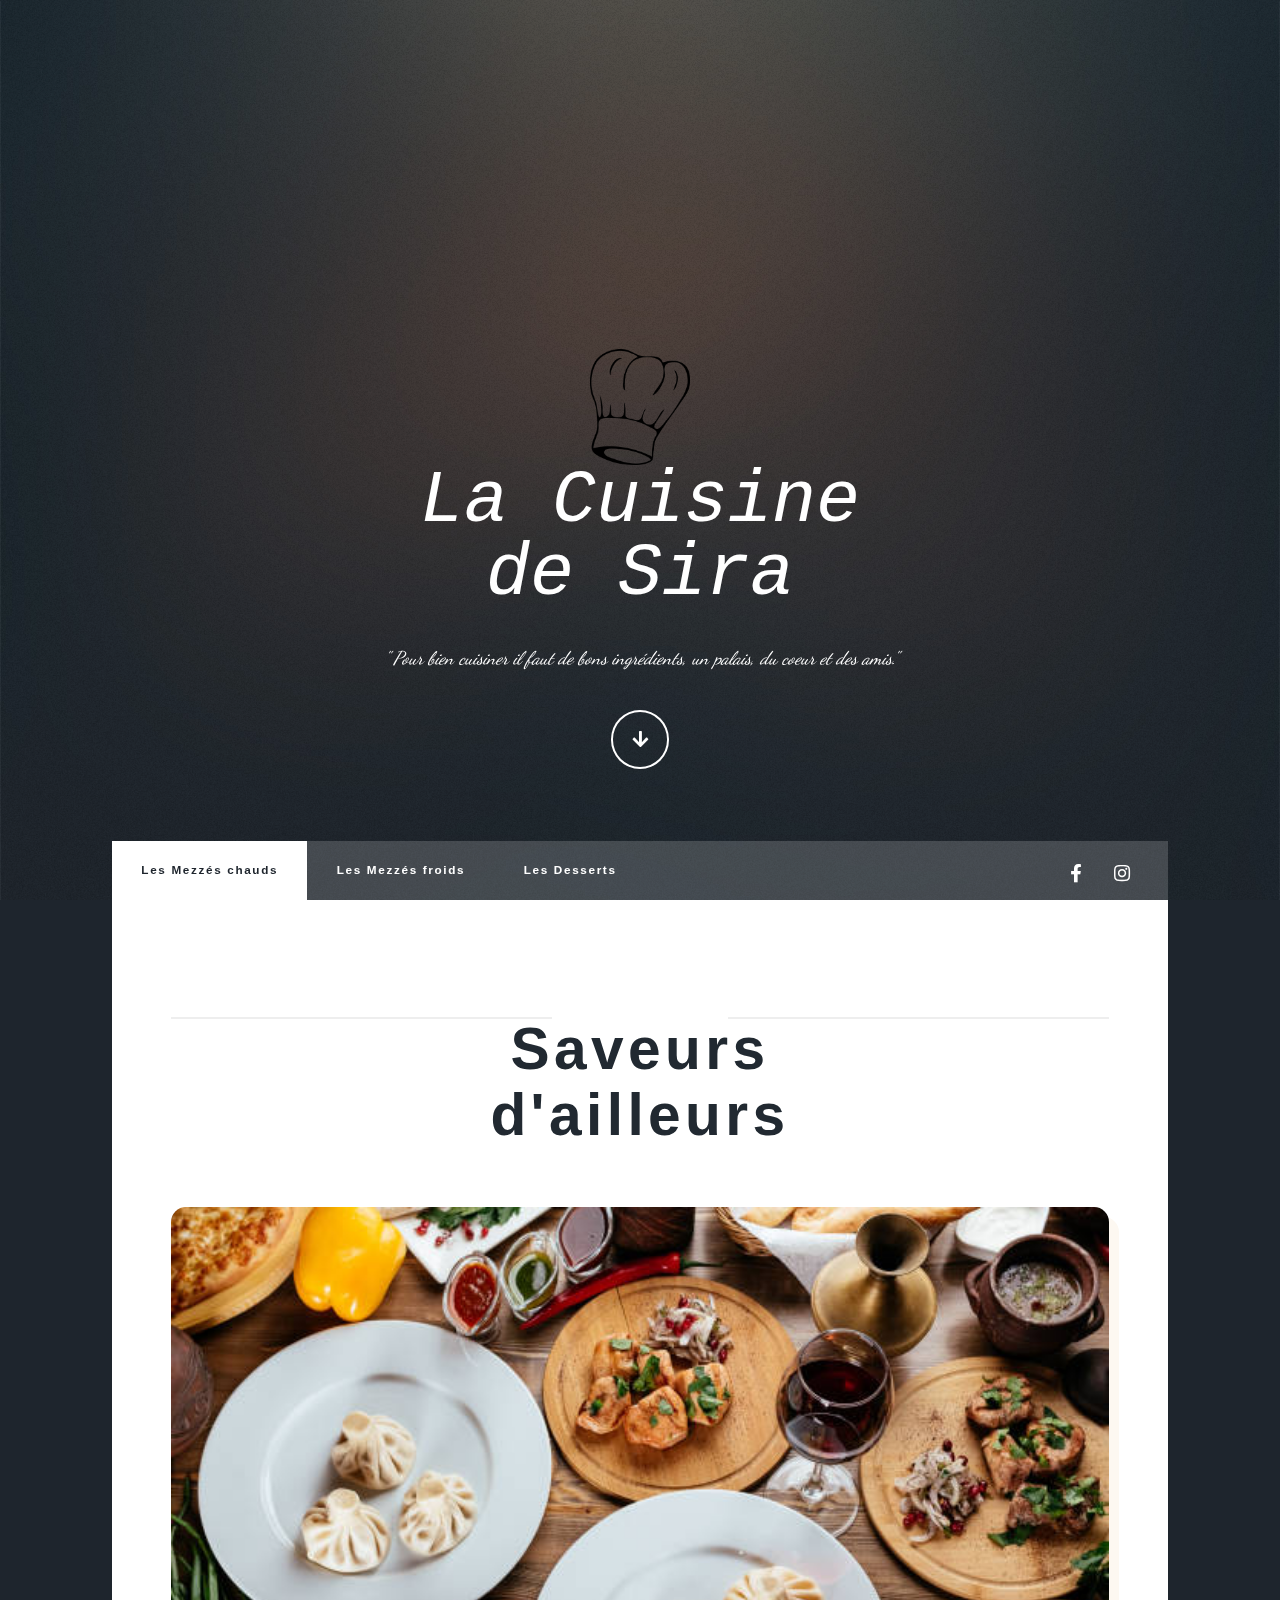
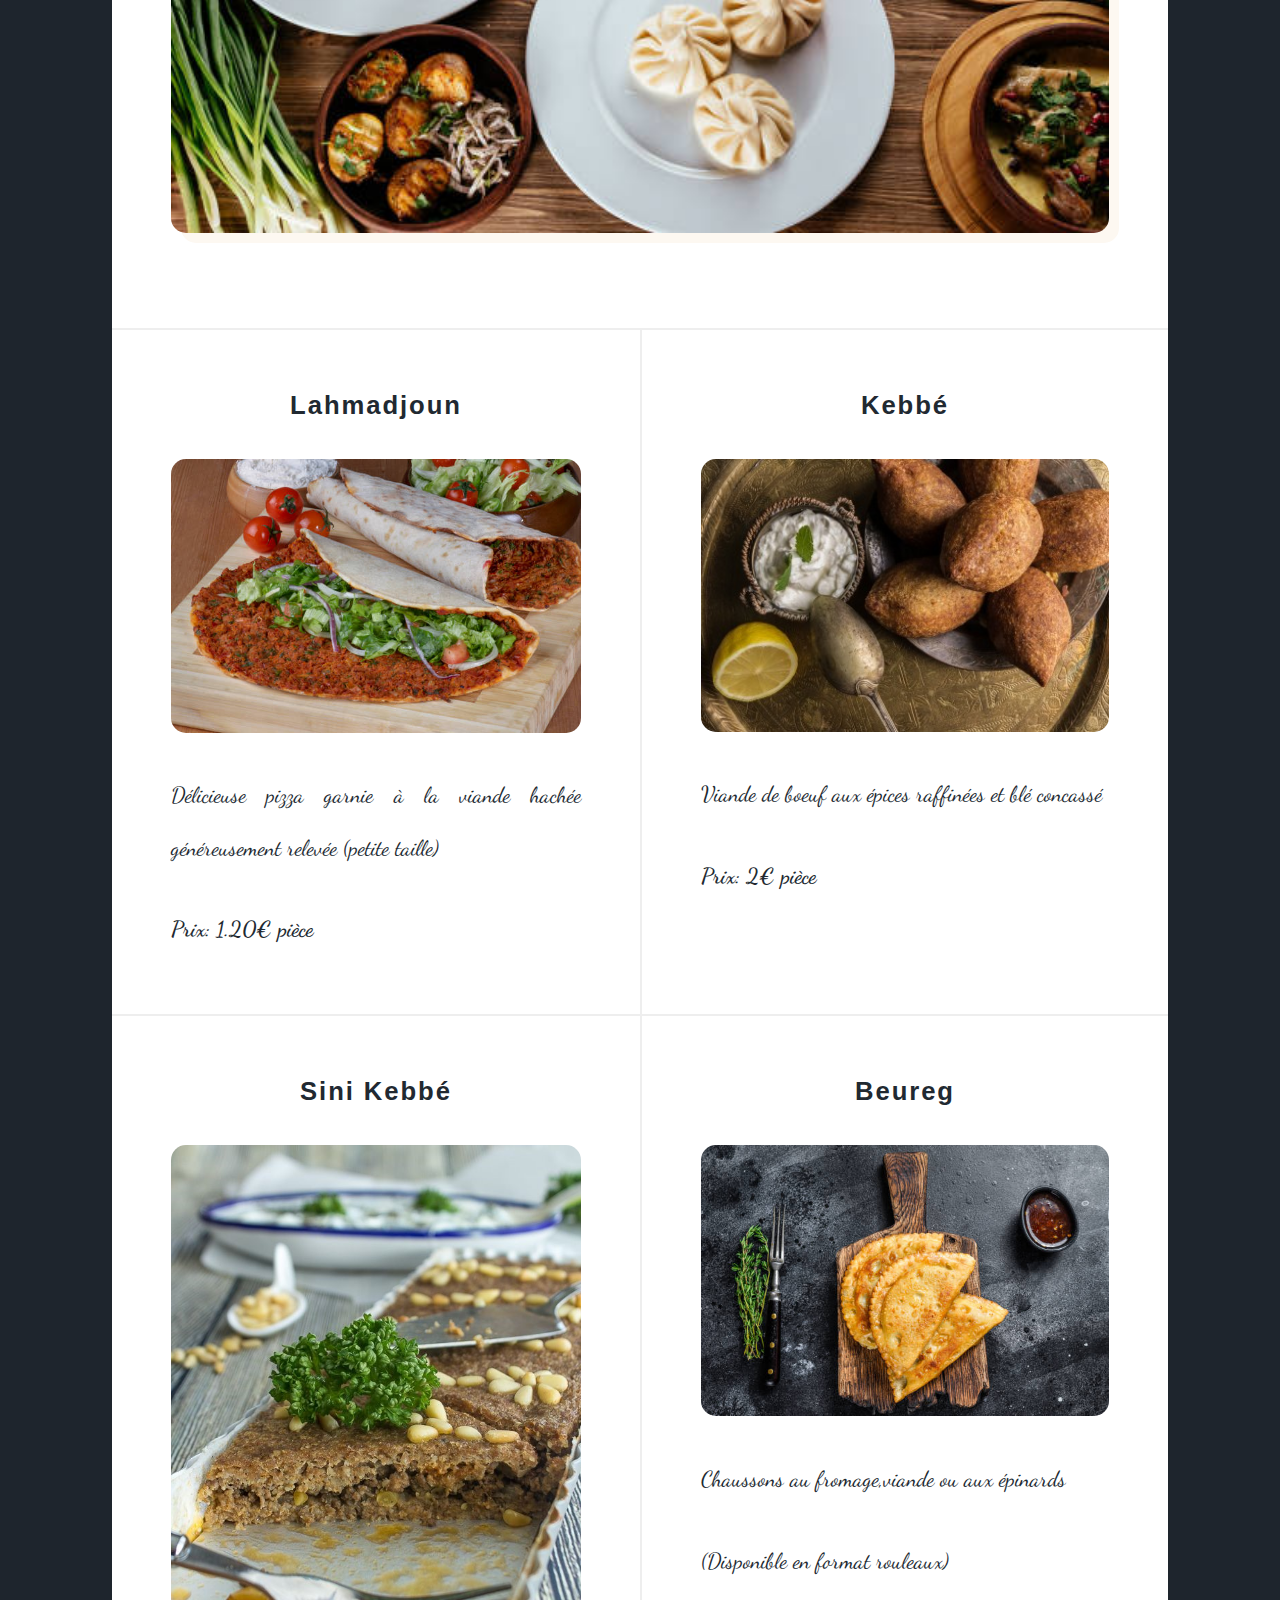
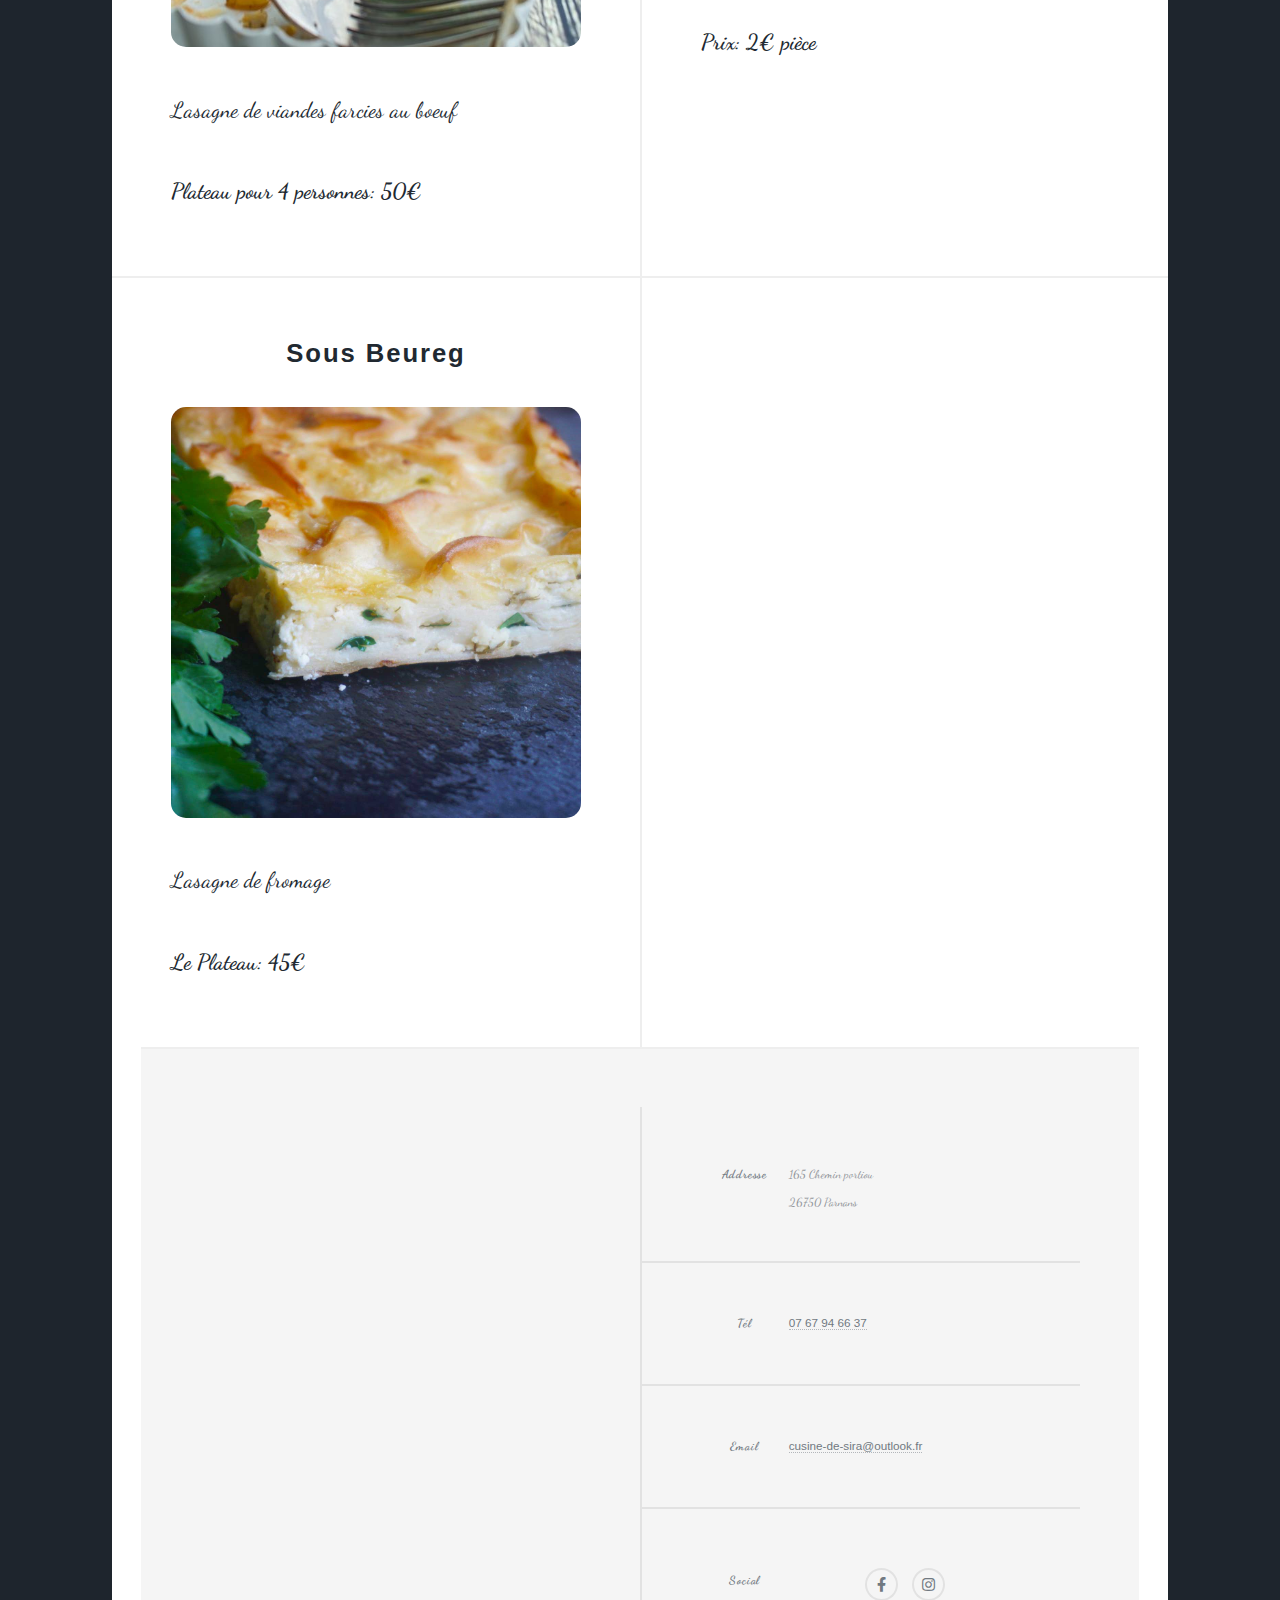
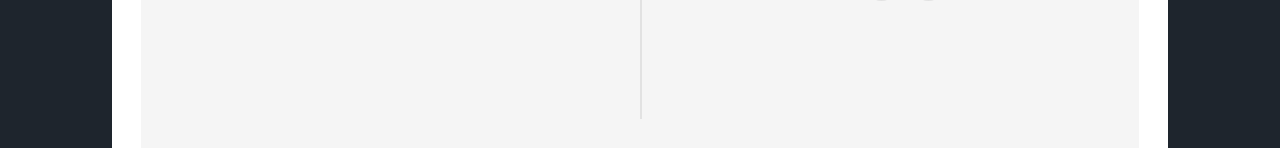
==== index.html @ 6028c8c5 "Update index.html" ====
<!DOCTYPE HTML>
<!--
	Massively by HTML5 UP
	html5up.net | @ajlkn
	Free for personal and commercial use under the CCA 3.0 license (html5up.net/license)
-->
<html>
	<head>
		<title>Massively by HTML5 UP</title>
		<meta charset="utf-8" />
		<meta name="viewport" content="width=device-width, initial-scale=1, user-scalable=no" />
		<link rel="stylesheet" href="assets/css/main.css" />
		<noscript><link rel="stylesheet" href="assets/css/noscript.css" /></noscript>
	</head>
	<body class="is-preload">

		<!-- Wrapper -->
		<div id="wrapper" class="fade-in">
			   
				<div id="intro">
					<img src="images/toc.png" width="100"/>	
					<h1>La Cuisine <br />
						de Sira</h1>
						<p>" Pour bien cuisiner il faut de bons ingrédients, un palais, du coeur et des amis."</p>
						<ul class="actions">
							<li><a href="#header" class="button icon solid solo fa-arrow-down scrolly">Continue</a></li>
						</ul>
					</div>

				<!-- Header -->
					<header id="header">
						<a href="index.html" class="logo">Les Specialitées</a>
					</header>

				<!-- Nav -->
					<nav id="nav">
						<ul class="links">
							<li class="active"><a href="index.html">Les Mezzés chauds</a></li>
							<li><a href="elements.html">Les Mezzés froids</a></li>
							<li><a href="generic.html">Les Desserts</a></li>
						</ul>
						<ul class="icons">
							
							<li><a href="https://m.facebook.com/home.php?ref=wizard&paipv=0&eav=AfawKGTwP_OPrsb-qdEVlXN1gxEiOoFMhi5nOpK7nvEed5jfquAa9p885rsaocw3sXo&_rdr&tbua=1" class="icon brands fa-facebook-f"><span class="label">Facebook</span></a></li>
							<li><a href="https://www.instagram.com/lacuisinedesira/feed/" class="icon brands fa-instagram"><span class="label">Instagram</span></a></li>
							
						</ul>
					</nav>

				<!-- Main -->
					<div id="main">

						<!-- Featured Post -->
							<article class="post featured">
								<header class="major">
									<span class="date"></span>
									<h2><a href="#">Saveurs<br />
									d'ailleurs</a></h2>
									<p></p>
								</header>
								<img src="images/pp.jpg" width="400" id="jo"></img>
								
							</article>

						<!-- Posts -->
							<section class="posts">
								<article>
									<header>
										
										<h2><a href="#">Lahmadjoun<br />
										</a></h2>
									</header>
									<a href="#" class="image fit"><img src="images/lahmadjoun.jpg" alt="" /></a>
									<p>Délicieuse pizza garnie à la viande hachée généreusement relevée (petite taille)</p>
                                     <p><strong> Prix: 1.20€ pièce </strong></p>
									
								</article>
								<article>
									<header>
										
										<h2><a href="#">Kebbé<br />
										</a></h2>
									</header>
									<a href="#" class="image fit"><img src="images/kebbe.jpg" alt="" /></a>
									<p>Viande de boeuf aux épices raffinées et blé concassé</p>
									<p><strong> Prix: 2€ pièce </strong></p>
									
								</article>
								<article>
									<header>
										
										<h2><a href="#">Sini Kebbé<br />
										</a></h2>
									</header>
									<a href="#" class="image fit"><img src="images/sous-beurek.jpg" alt="" /></a>
									<p>Lasagne de viandes farcies au boeuf</p>

										<p><strong> Plateau pour 4 personnes: 50€</strong></p>
									
								</article>
								<article>
									<header>
										<h2><a href="#">Beureg<br />
										</a></h2>
									</header>
									<a href="#" class="image fit"><img src="images/beurek.jpg" alt="" /></a>
									<p>Chaussons au fromage,viande ou aux épinards</p>
									<p>(Disponible en format rouleaux)</p>

										<p><strong> Prix: 2€ pièce</strong></p>
								</article>
								<article>
									<header>
										
										<h2><a href="#">Sous Beureg<br />
										</a></h2>
									</header>
									<a href="#" class="image fit"><img src="images/sous-beurek1.jpg" alt="" /></a>
									<p>Lasagne de fromage</p>
									<p><strong>Le Plateau: 45€</strong></p>
									
								</article>
								<article>
									
									
								</article>
								
							</section>

						<!-- Footer -->
							

				<!-- Footer -->
				<footer id="footer">
					<section>
						<iframe id="bo" src="https://www.google.com/maps/embed?pb=!1m18!1m12!1m3!1d2815.9840584045737!2d5.153215451443854!3d45.106391178995835!2m3!1f0!2f0!3f0!3m2!1i1024!2i768!4f13.1!3m3!1m2!1s0x478ab389987cfa5b%3A0x28e370c40ae226dd!2s165%20Chem.%20Portiou%2C%2026750%20Parnans!5e0!3m2!1sfr!2sfr!4v1664021137053!5m2!1sfr!2sfr" width="600" height="450" style="border:0;" allowfullscreen="" loading="lazy" referrerpolicy="no-referrer-when-downgrade" ></iframe>
					</section>
					<section class="split contact">
						<section class="alt">
							<h3>Addresse</h3>
							<p>165 Chemin portiou<br />
							26750 Parnans</p>
						</section>
						<section>
							<h3>Tél</h3>
							<p><a href="#">07 67 94 66 37</a></p>
						</section>
						<section>
							<h3>Email</h3>
							<p><a href="mailto:cusine-de-sira@outlook.fr">cusine-de-sira@outlook.fr</a></p>
						</section>
						<section>
							<h3>Social</h3>
							<ul class="icons alt">
								
								<li><a href="https://m.facebook.com/home.php?ref=wizard&paipv=0&eav=AfawKGTwP_OPrsb-qdEVlXN1gxEiOoFMhi5nOpK7nvEed5jfquAa9p885rsaocw3sXo&_rdr&tbua=1" class="icon brands alt fa-facebook-f"><span class="label">Facebook</span></a></li>
								<li><a href="https://www.instagram.com/lacuisinedesira/feed/" class="icon brands alt fa-instagram"><span class="label">Instagram</span></a></li>
								
							</ul>
						</section>
					</section>
				</footer>
					
				
			</div>

		<!-- Scripts -->
			<script src="assets/js/jquery.min.js"></script>
			<script src="assets/js/jquery.scrollex.min.js"></script>
			<script src="assets/js/jquery.scrolly.min.js"></script>
			<script src="assets/js/browser.min.js"></script>
			<script src="assets/js/breakpoints.min.js"></script>
			<script src="assets/js/util.js"></script>
			<script src="assets/js/main.js"></script>


			

	</body>
</html>
---- assets/css/main.css ----
@import url(fontawesome-all.min.css);
@import url('https://fonts.googleapis.com/css2?family=Dancing+Script:wght@700&family=Great+Vibes&display=swap');

/*
	Massively by HTML5 UP
	html5up.net | @ajlkn
	Free for personal and commercial use under the CCA 3.0 license (html5up.net/license)
*/




html, body, div, span, applet, object,
iframe, h1, h2, h3, h4, h5, h6, p, blockquote,
pre, a, abbr, acronym, address, big, cite,
code, del, dfn, em, img, ins, kbd, q, s, samp,
small, strike, strong, sub, sup, tt, var, b,
u, i, center, dl, dt, dd, ol, ul, li, fieldset,
form, label, legend, table, caption, tbody,
tfoot, thead, tr, th, td, article, aside,
canvas, details, embed, figure, figcaption,
footer, header, hgroup, menu, nav, output, ruby,
section, summary, time, mark, audio, video {
	margin: 0;
	padding: 0;
	border: 0;
	font-size: 100%;
	font: inherit;
	vertical-align: baseline;
	font-family : 'Dancing Script', cursive ;
	text-transform: none;
	text-transform: none;
}
	
article, aside, details, figcaption, figure,
footer, header, hgroup, menu, nav, section {
	display: block;
font-size: 1.5rem;
}
	

body {
	line-height: 1;
}

ol, ul {
	list-style: none;
}

blockquote, q {
	quotes: none;
}

	blockquote:before, blockquote:after, q:before, q:after {
		content: '';
		content: none;
	}

table {
	border-collapse: collapse;
	border-spacing: 0;
}

body {
	-webkit-text-size-adjust: none;
}

mark {
	background-color: transparent;
	color: inherit;
}

input::-moz-focus-inner {
	border: 0;
	padding: 0;
}

input, select, textarea {
	-moz-appearance: none;
	-webkit-appearance: none;
	-ms-appearance: none;
	appearance: none;
}

/* Basic */

	@-ms-viewport {
		width: device-width;
	}

	body {
		-ms-overflow-style: scrollbar;
	}

	@media screen and (max-width: 480px) {

		html, body {
			min-width: 320px;
		}

	}

	html {
		box-sizing: border-box;
	}

	*, *:before, *:after {
		box-sizing: inherit;
	}

	body {
		background-color: #1e252d;
	}

		body.is-preload *, body.is-preload *:before, body.is-preload *:after {
			-moz-animation: none !important;
			-webkit-animation: none !important;
			-ms-animation: none !important;
			animation: none !important;
			-moz-transition: none !important;
			-webkit-transition: none !important;
			-ms-transition: none !important;
			transition: none !important;
		}

/* Type */

	html {
		font-size: 16pt;
	}

		@media screen and (max-width: 1680px) {

			html {
				font-size: 12pt;
			}

		}

		@media screen and (max-width: 1280px) {

			html {
				font-size: 11pt;
			}

		}

		@media screen and (max-width: 360px) {

			html {
				font-size: 10pt;
			}

		}

	body {
		color: #212931;
	}

	body, input, select, textarea {
		font-family: "Martel",sans-serif;
		font-weight: 300;
		font-size: 1rem;
		line-height: 2.375;
	}

	a {
		-moz-transition: color 0.2s ease-in-out, background-color 0.2s ease-in-out, border-color 0.2s ease-in-out, box-shadow 0.2s ease-in-out;
		-webkit-transition: color 0.2s ease-in-out, background-color 0.2s ease-in-out, border-color 0.2s ease-in-out, box-shadow 0.2s ease-in-out;
		-ms-transition: color 0.2s ease-in-out, background-color 0.2s ease-in-out, border-color 0.2s ease-in-out, box-shadow 0.2s ease-in-out;
		transition: color 0.2s ease-in-out, background-color 0.2s ease-in-out, border-color 0.2s ease-in-out, box-shadow 0.2s ease-in-out;
		border-bottom: dotted 1px;
		text-decoration: none;
	}

		a:hover {
			border-bottom-color: transparent;
		}

	strong, b {
		font-weight: 600;
	}

	em, i {
		font-style: italic;
	}

	p {
		text-align: justify;
		margin: 0 0 2rem 0;
	}

	h2, h3, h4, h5, h6 {
		
		
		font-weight: 900;
		line-height: 1.5;
		letter-spacing: 0.075em;
		text-transform: none;
		margin: 0 0 1rem 0;
	}

		h1 a, h2 a, h3 a, h4 a, h5 a, h6 a {
			border-bottom: 0;
			color: inherit;
			text-decoration: none;
			text-transform: none;
			
			
		}

	h1 {
		font-size: 4rem;
		line-height: 1.1;
		margin: 0 0 2rem 0;
		font-style: italic;
		font-family: 'Courier New', Courier, monospace;
	}

	h2 {
		font-size: 1.75rem;
		line-height: 1.3;
		margin: 0 0 1.5rem 0;
	}

	h3 {
		font-size: 2rem;
		margin: 0 0 1.5rem 0;
	}

	h4 {
		font-size: 1rem;
	}

	h5 {
		font-size: 0.9rem;
	}

	h6 {
		font-size: 0.8rem;
	}

	sub {
		font-size: 0.8rem;
		position: relative;
		top: 0.5rem;
	}

	sup {
		font-size: 0.8rem;
		position: relative;
		top: -0.5rem;
	}

	blockquote {
		border-left: solid 4px;
		font-style: italic;
		margin: 0 0 2rem 0;
		padding: 0.5rem 0 0.5rem 2rem;
	}

	code {
		border: solid 2px;
		font-family: "Courier New", monospace;
		font-size: 0.9rem;
		margin: 0 0.25rem;
		padding: 0.25rem 0.65rem;
	}

	pre {
		-webkit-overflow-scrolling: touch;
		font-family: "Courier New", monospace;
		font-size: 0.9rem;
		margin: 0 0 2rem 0;
	}

		pre code {
			display: block;
			line-height: 1.75;
			padding: 1rem 1.5rem;
			overflow-x: auto;
		}

	hr {
		border: 0;
		border-bottom: solid 2px;
		margin: 3rem 0;
	}

		hr.major {
			margin: 5rem 0;
		}

	.align-left {
		text-align: left;
	}

	.align-center {
		text-align: center;
	}

	.align-right {
		text-align: right;
	}

	input, select, textarea {
		color: #212931;
	}

	a {
		color: #212931;
		border-bottom-color: rgba(33, 41, 49, 0.5);
		font-family:Verdana, Geneva, Tahoma, sans-serif;
	}

		a:hover {
			border-bottom-color: transparent;
			color: #18bfef !important;
		}

	strong, b {
		color: #212931;
	}

	h1, h2, h3, h4, h5, h6 {
		color: #212931;
	}

	blockquote {
		border-left-color: #eeeeee;
	}

	code {
		background: rgba(220, 220, 220, 0.25);
		border-color: #eeeeee;
	}

	hr {
		border-bottom-color: #eeeeee;
	}

/* Row */

	.row {
		display: flex;
		flex-wrap: wrap;
		box-sizing: border-box;
		align-items: stretch;
	}

		.row > * {
			box-sizing: border-box;
		}

		.row.gtr-uniform > * > :last-child {
			margin-bottom: 0;
		}

		.row.aln-left {
			justify-content: flex-start;
		}

		.row.aln-center {
			justify-content: center;
		}

		.row.aln-right {
			justify-content: flex-end;
		}

		.row.aln-top {
			align-items: flex-start;
		}

		.row.aln-middle {
			align-items: center;
		}

		.row.aln-bottom {
			align-items: flex-end;
		}

		.row > .imp {
			order: -1;
		}

		.row > .col-1 {
			width: 8.33333%;
		}

		.row > .off-1 {
			margin-left: 8.33333%;
		}

		.row > .col-2 {
			width: 16.66667%;
		}

		.row > .off-2 {
			margin-left: 16.66667%;
		}

		.row > .col-3 {
			width: 25%;
		}

		.row > .off-3 {
			margin-left: 25%;
		}

		.row > .col-4 {
			width: 33.33333%;
		}

		.row > .off-4 {
			margin-left: 33.33333%;
		}

		.row > .col-5 {
			width: 41.66667%;
		}

		.row > .off-5 {
			margin-left: 41.66667%;
		}

		.row > .col-6 {
			width: 50%;
		}

		.row > .off-6 {
			margin-left: 50%;
		}

		.row > .col-7 {
			width: 58.33333%;
		}

		.row > .off-7 {
			margin-left: 58.33333%;
		}

		.row > .col-8 {
			width: 66.66667%;
		}

		.row > .off-8 {
			margin-left: 66.66667%;
		}

		.row > .col-9 {
			width: 75%;
		}

		.row > .off-9 {
			margin-left: 75%;
		}

		.row > .col-10 {
			width: 83.33333%;
		}

		.row > .off-10 {
			margin-left: 83.33333%;
		}

		.row > .col-11 {
			width: 91.66667%;
		}

		.row > .off-11 {
			margin-left: 91.66667%;
		}

		.row > .col-12 {
			width: 100%;
		}

		.row > .off-12 {
			margin-left: 100%;
		}

		.row.gtr-0 {
			margin-top: 0;
			margin-left: 0rem;
		}

			.row.gtr-0 > * {
				padding: 0 0 0 0rem;
			}

			.row.gtr-0.gtr-uniform {
				margin-top: 0rem;
			}

				.row.gtr-0.gtr-uniform > * {
					padding-top: 0rem;
				}

		.row.gtr-25 {
			margin-top: 0;
			margin-left: -0.375rem;
		}

			.row.gtr-25 > * {
				padding: 0 0 0 0.375rem;
			}

			.row.gtr-25.gtr-uniform {
				margin-top: -0.375rem;
			}

				.row.gtr-25.gtr-uniform > * {
					padding-top: 0.375rem;
				}

		.row.gtr-50 {
			margin-top: 0;
			margin-left: -0.75rem;
		}

			.row.gtr-50 > * {
				padding: 0 0 0 0.75rem;
			}

			.row.gtr-50.gtr-uniform {
				margin-top: -0.75rem;
			}

				.row.gtr-50.gtr-uniform > * {
					padding-top: 0.75rem;
				}

		.row {
			margin-top: 0;
			margin-left: -1.5rem;
		}

			.row > * {
				padding: 0 0 0 1.5rem;
			}

			.row.gtr-uniform {
				margin-top: -1.5rem;
			}

				.row.gtr-uniform > * {
					padding-top: 1.5rem;
				}

		.row.gtr-150 {
			margin-top: 0;
			margin-left: -2.25rem;
		}

			.row.gtr-150 > * {
				padding: 0 0 0 2.25rem;
			}

			.row.gtr-150.gtr-uniform {
				margin-top: -2.25rem;
			}

				.row.gtr-150.gtr-uniform > * {
					padding-top: 2.25rem;
				}

		.row.gtr-200 {
			margin-top: 0;
			margin-left: -3rem;
		}

			.row.gtr-200 > * {
				padding: 0 0 0 3rem;
			}

			.row.gtr-200.gtr-uniform {
				margin-top: -3rem;
			}

				.row.gtr-200.gtr-uniform > * {
					padding-top: 3rem;
				}

		@media screen and (max-width: 1680px) {

			.row {
				display: flex;
				flex-wrap: wrap;
				box-sizing: border-box;
				align-items: stretch;
			}

				.row > * {
					box-sizing: border-box;
				}

				.row.gtr-uniform > * > :last-child {
					margin-bottom: 0;
				}

				.row.aln-left {
					justify-content: flex-start;
				}

				.row.aln-center {
					justify-content: center;
				}

				.row.aln-right {
					justify-content: flex-end;
				}

				.row.aln-top {
					align-items: flex-start;
				}

				.row.aln-middle {
					align-items: center;
				}

				.row.aln-bottom {
					align-items: flex-end;
				}

				.row > .imp-xlarge {
					order: -1;
				}

				.row > .col-1-xlarge {
					width: 8.33333%;
				}

				.row > .off-1-xlarge {
					margin-left: 8.33333%;
				}

				.row > .col-2-xlarge {
					width: 16.66667%;
				}

				.row > .off-2-xlarge {
					margin-left: 16.66667%;
				}

				.row > .col-3-xlarge {
					width: 25%;
				}

				.row > .off-3-xlarge {
					margin-left: 25%;
				}

				.row > .col-4-xlarge {
					width: 33.33333%;
				}

				.row > .off-4-xlarge {
					margin-left: 33.33333%;
				}

				.row > .col-5-xlarge {
					width: 41.66667%;
				}

				.row > .off-5-xlarge {
					margin-left: 41.66667%;
				}

				.row > .col-6-xlarge {
					width: 50%;
				}

				.row > .off-6-xlarge {
					margin-left: 50%;
				}

				.row > .col-7-xlarge {
					width: 58.33333%;
				}

				.row > .off-7-xlarge {
					margin-left: 58.33333%;
				}

				.row > .col-8-xlarge {
					width: 66.66667%;
				}

				.row > .off-8-xlarge {
					margin-left: 66.66667%;
				}

				.row > .col-9-xlarge {
					width: 75%;
				}

				.row > .off-9-xlarge {
					margin-left: 75%;
				}

				.row > .col-10-xlarge {
					width: 83.33333%;
				}

				.row > .off-10-xlarge {
					margin-left: 83.33333%;
				}

				.row > .col-11-xlarge {
					width: 91.66667%;
				}

				.row > .off-11-xlarge {
					margin-left: 91.66667%;
				}

				.row > .col-12-xlarge {
					width: 100%;
				}

				.row > .off-12-xlarge {
					margin-left: 100%;
				}

				.row.gtr-0 {
					margin-top: 0;
					margin-left: 0rem;
				}

					.row.gtr-0 > * {
						padding: 0 0 0 0rem;
					}

					.row.gtr-0.gtr-uniform {
						margin-top: 0rem;
					}

						.row.gtr-0.gtr-uniform > * {
							padding-top: 0rem;
						}

				.row.gtr-25 {
					margin-top: 0;
					margin-left: -0.375rem;
				}

					.row.gtr-25 > * {
						padding: 0 0 0 0.375rem;
					}

					.row.gtr-25.gtr-uniform {
						margin-top: -0.375rem;
					}

						.row.gtr-25.gtr-uniform > * {
							padding-top: 0.375rem;
						}

				.row.gtr-50 {
					margin-top: 0;
					margin-left: -0.75rem;
				}

					.row.gtr-50 > * {
						padding: 0 0 0 0.75rem;
					}

					.row.gtr-50.gtr-uniform {
						margin-top: -0.75rem;
					}

						.row.gtr-50.gtr-uniform > * {
							padding-top: 0.75rem;
						}

				.row {
					margin-top: 0;
					margin-left: -1.5rem;
				}

					.row > * {
						padding: 0 0 0 1.5rem;
					}

					.row.gtr-uniform {
						margin-top: -1.5rem;
					}

						.row.gtr-uniform > * {
							padding-top: 1.5rem;
						}

				.row.gtr-150 {
					margin-top: 0;
					margin-left: -2.25rem;
				}

					.row.gtr-150 > * {
						padding: 0 0 0 2.25rem;
					}

					.row.gtr-150.gtr-uniform {
						margin-top: -2.25rem;
					}

						.row.gtr-150.gtr-uniform > * {
							padding-top: 2.25rem;
						}

				.row.gtr-200 {
					margin-top: 0;
					margin-left: -3rem;
				}

					.row.gtr-200 > * {
						padding: 0 0 0 3rem;
					}

					.row.gtr-200.gtr-uniform {
						margin-top: -3rem;
					}

						.row.gtr-200.gtr-uniform > * {
							padding-top: 3rem;
						}

		}

		@media screen and (max-width: 1280px) {

			.row {
				display: flex;
				flex-wrap: wrap;
				box-sizing: border-box;
				align-items: stretch;
			}

				.row > * {
					box-sizing: border-box;
				}

				.row.gtr-uniform > * > :last-child {
					margin-bottom: 0;
				}

				.row.aln-left {
					justify-content: flex-start;
				}

				.row.aln-center {
					justify-content: center;
				}

				.row.aln-right {
					justify-content: flex-end;
				}

				.row.aln-top {
					align-items: flex-start;
				}

				.row.aln-middle {
					align-items: center;
				}

				.row.aln-bottom {
					align-items: flex-end;
				}

				.row > .imp-large {
					order: -1;
				}

				.row > .col-1-large {
					width: 8.33333%;
				}

				.row > .off-1-large {
					margin-left: 8.33333%;
				}

				.row > .col-2-large {
					width: 16.66667%;
				}

				.row > .off-2-large {
					margin-left: 16.66667%;
				}

				.row > .col-3-large {
					width: 25%;
				}

				.row > .off-3-large {
					margin-left: 25%;
				}

				.row > .col-4-large {
					width: 33.33333%;
				}

				.row > .off-4-large {
					margin-left: 33.33333%;
				}

				.row > .col-5-large {
					width: 41.66667%;
				}

				.row > .off-5-large {
					margin-left: 41.66667%;
				}

				.row > .col-6-large {
					width: 50%;
				}

				.row > .off-6-large {
					margin-left: 50%;
				}

				.row > .col-7-large {
					width: 58.33333%;
				}

				.row > .off-7-large {
					margin-left: 58.33333%;
				}

				.row > .col-8-large {
					width: 66.66667%;
				}

				.row > .off-8-large {
					margin-left: 66.66667%;
				}

				.row > .col-9-large {
					width: 75%;
				}

				.row > .off-9-large {
					margin-left: 75%;
				}

				.row > .col-10-large {
					width: 83.33333%;
				}

				.row > .off-10-large {
					margin-left: 83.33333%;
				}

				.row > .col-11-large {
					width: 91.66667%;
				}

				.row > .off-11-large {
					margin-left: 91.66667%;
				}

				.row > .col-12-large {
					width: 100%;
				}

				.row > .off-12-large {
					margin-left: 100%;
				}

				.row.gtr-0 {
					margin-top: 0;
					margin-left: 0rem;
				}

					.row.gtr-0 > * {
						padding: 0 0 0 0rem;
					}

					.row.gtr-0.gtr-uniform {
						margin-top: 0rem;
					}

						.row.gtr-0.gtr-uniform > * {
							padding-top: 0rem;
						}

				.row.gtr-25 {
					margin-top: 0;
					margin-left: -0.375rem;
				}

					.row.gtr-25 > * {
						padding: 0 0 0 0.375rem;
					}

					.row.gtr-25.gtr-uniform {
						margin-top: -0.375rem;
					}

						.row.gtr-25.gtr-uniform > * {
							padding-top: 0.375rem;
						}

				.row.gtr-50 {
					margin-top: 0;
					margin-left: -0.75rem;
				}

					.row.gtr-50 > * {
						padding: 0 0 0 0.75rem;
					}

					.row.gtr-50.gtr-uniform {
						margin-top: -0.75rem;
					}

						.row.gtr-50.gtr-uniform > * {
							padding-top: 0.75rem;
						}

				.row {
					margin-top: 0;
					margin-left: -1.5rem;
				}

					.row > * {
						padding: 0 0 0 1.5rem;
					}

					.row.gtr-uniform {
						margin-top: -1.5rem;
					}

						.row.gtr-uniform > * {
							padding-top: 1.5rem;
						}

				.row.gtr-150 {
					margin-top: 0;
					margin-left: -2.25rem;
				}

					.row.gtr-150 > * {
						padding: 0 0 0 2.25rem;
					}

					.row.gtr-150.gtr-uniform {
						margin-top: -2.25rem;
					}

						.row.gtr-150.gtr-uniform > * {
							padding-top: 2.25rem;
						}

				.row.gtr-200 {
					margin-top: 0;
					margin-left: -3rem;
				}

					.row.gtr-200 > * {
						padding: 0 0 0 3rem;
					}

					.row.gtr-200.gtr-uniform {
						margin-top: -3rem;
					}

						.row.gtr-200.gtr-uniform > * {
							padding-top: 3rem;
						}

		}

		@media screen and (max-width: 980px) {

			.row {
				display: flex;
				flex-wrap: wrap;
				box-sizing: border-box;
				align-items: stretch;
			}

				.row > * {
					box-sizing: border-box;
				}

				.row.gtr-uniform > * > :last-child {
					margin-bottom: 0;
				}

				.row.aln-left {
					justify-content: flex-start;
				}

				.row.aln-center {
					justify-content: center;
				}

				.row.aln-right {
					justify-content: flex-end;
				}

				.row.aln-top {
					align-items: flex-start;
				}

				.row.aln-middle {
					align-items: center;
				}

				.row.aln-bottom {
					align-items: flex-end;
				}

				.row > .imp-medium {
					order: -1;
				}

				.row > .col-1-medium {
					width: 8.33333%;
				}

				.row > .off-1-medium {
					margin-left: 8.33333%;
				}

				.row > .col-2-medium {
					width: 16.66667%;
				}

				.row > .off-2-medium {
					margin-left: 16.66667%;
				}

				.row > .col-3-medium {
					width: 25%;
				}

				.row > .off-3-medium {
					margin-left: 25%;
				}

				.row > .col-4-medium {
					width: 33.33333%;
				}

				.row > .off-4-medium {
					margin-left: 33.33333%;
				}

				.row > .col-5-medium {
					width: 41.66667%;
				}

				.row > .off-5-medium {
					margin-left: 41.66667%;
				}

				.row > .col-6-medium {
					width: 50%;
				}

				.row > .off-6-medium {
					margin-left: 50%;
				}

				.row > .col-7-medium {
					width: 58.33333%;
				}

				.row > .off-7-medium {
					margin-left: 58.33333%;
				}

				.row > .col-8-medium {
					width: 66.66667%;
				}

				.row > .off-8-medium {
					margin-left: 66.66667%;
				}

				.row > .col-9-medium {
					width: 75%;
				}

				.row > .off-9-medium {
					margin-left: 75%;
				}

				.row > .col-10-medium {
					width: 83.33333%;
				}

				.row > .off-10-medium {
					margin-left: 83.33333%;
				}

				.row > .col-11-medium {
					width: 91.66667%;
				}

				.row > .off-11-medium {
					margin-left: 91.66667%;
				}

				.row > .col-12-medium {
					width: 100%;
				}

				.row > .off-12-medium {
					margin-left: 100%;
				}

				.row.gtr-0 {
					margin-top: 0;
					margin-left: 0rem;
				}

					.row.gtr-0 > * {
						padding: 0 0 0 0rem;
					}

					.row.gtr-0.gtr-uniform {
						margin-top: 0rem;
					}

						.row.gtr-0.gtr-uniform > * {
							padding-top: 0rem;
						}

				.row.gtr-25 {
					margin-top: 0;
					margin-left: -0.375rem;
				}

					.row.gtr-25 > * {
						padding: 0 0 0 0.375rem;
					}

					.row.gtr-25.gtr-uniform {
						margin-top: -0.375rem;
					}

						.row.gtr-25.gtr-uniform > * {
							padding-top: 0.375rem;
						}

				.row.gtr-50 {
					margin-top: 0;
					margin-left: -0.75rem;
				}

					.row.gtr-50 > * {
						padding: 0 0 0 0.75rem;
					}

					.row.gtr-50.gtr-uniform {
						margin-top: -0.75rem;
					}

						.row.gtr-50.gtr-uniform > * {
							padding-top: 0.75rem;
						}

				.row {
					margin-top: 0;
					margin-left: -1.5rem;
				}

					.row > * {
						padding: 0 0 0 1.5rem;
					}

					.row.gtr-uniform {
						margin-top: -1.5rem;
					}

						.row.gtr-uniform > * {
							padding-top: 1.5rem;
						}

				.row.gtr-150 {
					margin-top: 0;
					margin-left: -2.25rem;
				}

					.row.gtr-150 > * {
						padding: 0 0 0 2.25rem;
					}

					.row.gtr-150.gtr-uniform {
						margin-top: -2.25rem;
					}

						.row.gtr-150.gtr-uniform > * {
							padding-top: 2.25rem;
						}

				.row.gtr-200 {
					margin-top: 0;
					margin-left: -3rem;
				}

					.row.gtr-200 > * {
						padding: 0 0 0 3rem;
					}

					.row.gtr-200.gtr-uniform {
						margin-top: -3rem;
					}

						.row.gtr-200.gtr-uniform > * {
							padding-top: 3rem;
						}

		}

		@media screen and (max-width: 736px) {

			.row {
				display: flex;
				flex-wrap: wrap;
				box-sizing: border-box;
				align-items: stretch;
			}

				.row > * {
					box-sizing: border-box;
				}

				.row.gtr-uniform > * > :last-child {
					margin-bottom: 0;
				}

				.row.aln-left {
					justify-content: flex-start;
				}

				.row.aln-center {
					justify-content: center;
				}

				.row.aln-right {
					justify-content: flex-end;
				}

				.row.aln-top {
					align-items: flex-start;
				}

				.row.aln-middle {
					align-items: center;
				}

				.row.aln-bottom {
					align-items: flex-end;
				}

				.row > .imp-small {
					order: -1;
				}

				.row > .col-1-small {
					width: 8.33333%;
				}

				.row > .off-1-small {
					margin-left: 8.33333%;
				}

				.row > .col-2-small {
					width: 16.66667%;
				}

				.row > .off-2-small {
					margin-left: 16.66667%;
				}

				.row > .col-3-small {
					width: 25%;
				}

				.row > .off-3-small {
					margin-left: 25%;
				}

				.row > .col-4-small {
					width: 33.33333%;
				}

				.row > .off-4-small {
					margin-left: 33.33333%;
				}

				.row > .col-5-small {
					width: 41.66667%;
				}

				.row > .off-5-small {
					margin-left: 41.66667%;
				}

				.row > .col-6-small {
					width: 50%;
				}

				.row > .off-6-small {
					margin-left: 50%;
				}

				.row > .col-7-small {
					width: 58.33333%;
				}

				.row > .off-7-small {
					margin-left: 58.33333%;
				}

				.row > .col-8-small {
					width: 66.66667%;
				}

				.row > .off-8-small {
					margin-left: 66.66667%;
				}

				.row > .col-9-small {
					width: 75%;
				}

				.row > .off-9-small {
					margin-left: 75%;
				}

				.row > .col-10-small {
					width: 83.33333%;
				}

				.row > .off-10-small {
					margin-left: 83.33333%;
				}

				.row > .col-11-small {
					width: 91.66667%;
				}

				.row > .off-11-small {
					margin-left: 91.66667%;
				}

				.row > .col-12-small {
					width: 100%;
				}

				.row > .off-12-small {
					margin-left: 100%;
				}

				.row.gtr-0 {
					margin-top: 0;
					margin-left: 0rem;
				}

					.row.gtr-0 > * {
						padding: 0 0 0 0rem;
					}

					.row.gtr-0.gtr-uniform {
						margin-top: 0rem;
					}

						.row.gtr-0.gtr-uniform > * {
							padding-top: 0rem;
						}

				.row.gtr-25 {
					margin-top: 0;
					margin-left: -0.375rem;
				}

					.row.gtr-25 > * {
						padding: 0 0 0 0.375rem;
					}

					.row.gtr-25.gtr-uniform {
						margin-top: -0.375rem;
					}

						.row.gtr-25.gtr-uniform > * {
							padding-top: 0.375rem;
						}

				.row.gtr-50 {
					margin-top: 0;
					margin-left: -0.75rem;
				}

					.row.gtr-50 > * {
						padding: 0 0 0 0.75rem;
					}

					.row.gtr-50.gtr-uniform {
						margin-top: -0.75rem;
					}

						.row.gtr-50.gtr-uniform > * {
							padding-top: 0.75rem;
						}

				.row {
					margin-top: 0;
					margin-left: -1.5rem;
				}

					.row > * {
						padding: 0 0 0 1.5rem;
					}

					.row.gtr-uniform {
						margin-top: -1.5rem;
					}

						.row.gtr-uniform > * {
							padding-top: 1.5rem;
						}

				.row.gtr-150 {
					margin-top: 0;
					margin-left: -2.25rem;
				}

					.row.gtr-150 > * {
						padding: 0 0 0 2.25rem;
					}

					.row.gtr-150.gtr-uniform {
						margin-top: -2.25rem;
					}

						.row.gtr-150.gtr-uniform > * {
							padding-top: 2.25rem;
						}

				.row.gtr-200 {
					margin-top: 0;
					margin-left: -3rem;
				}

					.row.gtr-200 > * {
						padding: 0 0 0 3rem;
					}

					.row.gtr-200.gtr-uniform {
						margin-top: -3rem;
					}

						.row.gtr-200.gtr-uniform > * {
							padding-top: 3rem;
						}

		}

		@media screen and (max-width: 480px) {

			.row {
				display: flex;
				flex-wrap: wrap;
				box-sizing: border-box;
				align-items: stretch;
			}

				.row > * {
					box-sizing: border-box;
				}

				.row.gtr-uniform > * > :last-child {
					margin-bottom: 0;
				}

				.row.aln-left {
					justify-content: flex-start;
				}

				.row.aln-center {
					justify-content: center;
				}

				.row.aln-right {
					justify-content: flex-end;
				}

				.row.aln-top {
					align-items: flex-start;
				}

				.row.aln-middle {
					align-items: center;
				}

				.row.aln-bottom {
					align-items: flex-end;
				}

				.row > .imp-xsmall {
					order: -1;
				}

				.row > .col-1-xsmall {
					width: 8.33333%;
				}

				.row > .off-1-xsmall {
					margin-left: 8.33333%;
				}

				.row > .col-2-xsmall {
					width: 16.66667%;
				}

				.row > .off-2-xsmall {
					margin-left: 16.66667%;
				}

				.row > .col-3-xsmall {
					width: 25%;
				}

				.row > .off-3-xsmall {
					margin-left: 25%;
				}

				.row > .col-4-xsmall {
					width: 33.33333%;
				}

				.row > .off-4-xsmall {
					margin-left: 33.33333%;
				}

				.row > .col-5-xsmall {
					width: 41.66667%;
				}

				.row > .off-5-xsmall {
					margin-left: 41.66667%;
				}

				.row > .col-6-xsmall {
					width: 50%;
				}

				.row > .off-6-xsmall {
					margin-left: 50%;
				}

				.row > .col-7-xsmall {
					width: 58.33333%;
				}

				.row > .off-7-xsmall {
					margin-left: 58.33333%;
				}

				.row > .col-8-xsmall {
					width: 66.66667%;
				}

				.row > .off-8-xsmall {
					margin-left: 66.66667%;
				}

				.row > .col-9-xsmall {
					width: 75%;
				}

				.row > .off-9-xsmall {
					margin-left: 75%;
				}

				.row > .col-10-xsmall {
					width: 83.33333%;
				}

				.row > .off-10-xsmall {
					margin-left: 83.33333%;
				}

				.row > .col-11-xsmall {
					width: 91.66667%;
				}

				.row > .off-11-xsmall {
					margin-left: 91.66667%;
				}

				.row > .col-12-xsmall {
					width: 100%;
				}

				.row > .off-12-xsmall {
					margin-left: 100%;
				}

				.row.gtr-0 {
					margin-top: 0;
					margin-left: 0rem;
				}

					.row.gtr-0 > * {
						padding: 0 0 0 0rem;
					}

					.row.gtr-0.gtr-uniform {
						margin-top: 0rem;
					}

						.row.gtr-0.gtr-uniform > * {
							padding-top: 0rem;
						}

				.row.gtr-25 {
					margin-top: 0;
					margin-left: -0.375rem;
				}

					.row.gtr-25 > * {
						padding: 0 0 0 0.375rem;
					}

					.row.gtr-25.gtr-uniform {
						margin-top: -0.375rem;
					}

						.row.gtr-25.gtr-uniform > * {
							padding-top: 0.375rem;
						}

				.row.gtr-50 {
					margin-top: 0;
					margin-left: -0.75rem;
				}

					.row.gtr-50 > * {
						padding: 0 0 0 0.75rem;
					}

					.row.gtr-50.gtr-uniform {
						margin-top: -0.75rem;
					}

						.row.gtr-50.gtr-uniform > * {
							padding-top: 0.75rem;
						}

				.row {
					margin-top: 0;
					margin-left: -1.5rem;
				}

					.row > * {
						padding: 0 0 0 1.5rem;
					}

					.row.gtr-uniform {
						margin-top: -1.5rem;
					}

						.row.gtr-uniform > * {
							padding-top: 1.5rem;
						}

				.row.gtr-150 {
					margin-top: 0;
					margin-left: -2.25rem;
				}

					.row.gtr-150 > * {
						padding: 0 0 0 2.25rem;
					}

					.row.gtr-150.gtr-uniform {
						margin-top: -2.25rem;
					}

						.row.gtr-150.gtr-uniform > * {
							padding-top: 2.25rem;
						}

				.row.gtr-200 {
					margin-top: 0;
					margin-left: -3rem;
				}

					.row.gtr-200 > * {
						padding: 0 0 0 3rem;
					}

					.row.gtr-200.gtr-uniform {
						margin-top: -3rem;
					}

						.row.gtr-200.gtr-uniform > * {
							padding-top: 3rem;
						}

		}

		@media screen and (max-width: 360px) {

			.row {
				display: flex;
				flex-wrap: wrap;
				box-sizing: border-box;
				align-items: stretch;
			}

				.row > * {
					box-sizing: border-box;
				}

				.row.gtr-uniform > * > :last-child {
					margin-bottom: 0;
				}

				.row.aln-left {
					justify-content: flex-start;
				}

				.row.aln-center {
					justify-content: center;
				}

				.row.aln-right {
					justify-content: flex-end;
				}

				.row.aln-top {
					align-items: flex-start;
				}

				.row.aln-middle {
					align-items: center;
				}

				.row.aln-bottom {
					align-items: flex-end;
				}

				.row > .imp-xxsmall {
					order: -1;
				}

				.row > .col-1-xxsmall {
					width: 8.33333%;
				}

				.row > .off-1-xxsmall {
					margin-left: 8.33333%;
				}

				.row > .col-2-xxsmall {
					width: 16.66667%;
				}

				.row > .off-2-xxsmall {
					margin-left: 16.66667%;
				}

				.row > .col-3-xxsmall {
					width: 25%;
				}

				.row > .off-3-xxsmall {
					margin-left: 25%;
				}

				.row > .col-4-xxsmall {
					width: 33.33333%;
				}

				.row > .off-4-xxsmall {
					margin-left: 33.33333%;
				}

				.row > .col-5-xxsmall {
					width: 41.66667%;
				}

				.row > .off-5-xxsmall {
					margin-left: 41.66667%;
				}

				.row > .col-6-xxsmall {
					width: 50%;
				}

				.row > .off-6-xxsmall {
					margin-left: 50%;
				}

				.row > .col-7-xxsmall {
					width: 58.33333%;
				}

				.row > .off-7-xxsmall {
					margin-left: 58.33333%;
				}

				.row > .col-8-xxsmall {
					width: 66.66667%;
				}

				.row > .off-8-xxsmall {
					margin-left: 66.66667%;
				}

				.row > .col-9-xxsmall {
					width: 75%;
				}

				.row > .off-9-xxsmall {
					margin-left: 75%;
				}

				.row > .col-10-xxsmall {
					width: 83.33333%;
				}

				.row > .off-10-xxsmall {
					margin-left: 83.33333%;
				}

				.row > .col-11-xxsmall {
					width: 91.66667%;
				}

				.row > .off-11-xxsmall {
					margin-left: 91.66667%;
				}

				.row > .col-12-xxsmall {
					width: 100%;
				}

				.row > .off-12-xxsmall {
					margin-left: 100%;
				}

				.row.gtr-0 {
					margin-top: 0;
					margin-left: 0rem;
				}

					.row.gtr-0 > * {
						padding: 0 0 0 0rem;
					}

					.row.gtr-0.gtr-uniform {
						margin-top: 0rem;
					}

						.row.gtr-0.gtr-uniform > * {
							padding-top: 0rem;
						}

				.row.gtr-25 {
					margin-top: 0;
					margin-left: -0.375rem;
				}

					.row.gtr-25 > * {
						padding: 0 0 0 0.375rem;
					}

					.row.gtr-25.gtr-uniform {
						margin-top: -0.375rem;
					}

						.row.gtr-25.gtr-uniform > * {
							padding-top: 0.375rem;
						}

				.row.gtr-50 {
					margin-top: 0;
					margin-left: -0.75rem;
				}

					.row.gtr-50 > * {
						padding: 0 0 0 0.75rem;
					}

					.row.gtr-50.gtr-uniform {
						margin-top: -0.75rem;
					}

						.row.gtr-50.gtr-uniform > * {
							padding-top: 0.75rem;
						}

				.row {
					margin-top: 0;
					margin-left: -1.5rem;
				}

					.row > * {
						padding: 0 0 0 1.5rem;
					}

					.row.gtr-uniform {
						margin-top: -1.5rem;
					}

						.row.gtr-uniform > * {
							padding-top: 1.5rem;
						}

				.row.gtr-150 {
					margin-top: 0;
					margin-left: -2.25rem;
				}

					.row.gtr-150 > * {
						padding: 0 0 0 2.25rem;
					}

					.row.gtr-150.gtr-uniform {
						margin-top: -2.25rem;
					}

						.row.gtr-150.gtr-uniform > * {
							padding-top: 2.25rem;
						}

				.row.gtr-200 {
					margin-top: 0;
					margin-left: -3rem;
				}

					.row.gtr-200 > * {
						padding: 0 0 0 3rem;
					}

					.row.gtr-200.gtr-uniform {
						margin-top: -3rem;
					}

						.row.gtr-200.gtr-uniform > * {
							padding-top: 3rem;
						}

		}

/* Box */

	.box {
		border: solid 2px;
		margin-bottom: 2rem;
		padding: 1.5rem;
	}

		.box > :last-child,
		.box > :last-child > :last-child,
		.box > :last-child > :last-child > :last-child {
			margin-bottom: 0;
		}

		.box.alt {
			border: 0;
			border-radius: 0;
			padding: 0;
		}

	.box {
		border-color: #eeeeee;
	}

/* Button */

	input[type="submit"],
	input[type="reset"],
	input[type="button"],
	button,
	.button {
		-moz-appearance: none;
		-webkit-appearance: none;
		-ms-appearance: none;
		appearance: none;
		-moz-transition: background-color 0.2s ease-in-out, box-shadow 0.2s ease-in-out, color 0.2s ease-in-out;
		-webkit-transition: background-color 0.2s ease-in-out, box-shadow 0.2s ease-in-out, color 0.2s ease-in-out;
		-ms-transition: background-color 0.2s ease-in-out, box-shadow 0.2s ease-in-out, color 0.2s ease-in-out;
		transition: background-color 0.2s ease-in-out, box-shadow 0.2s ease-in-out, color 0.2s ease-in-out;
		border: 0;
		border-radius: 0;
		cursor: pointer;
		display: inline-block;
		font-family: "Source Sans Pro", Helvetica, sans-serif;
		font-size: 0.8rem;
		font-weight: 900;
		letter-spacing: 0.075em;
		height: 3rem;
		line-height: 3rem;
		padding: 0 2rem;
		text-align: center;
		text-decoration: none;
		text-transform: uppercase;
		white-space: nowrap;
	}

		input[type="submit"].icon:before,
		input[type="reset"].icon:before,
		input[type="button"].icon:before,
		button.icon:before,
		.button.icon:before {
			margin-right: 0.5rem;
		}

		input[type="submit"].icon.solo,
		input[type="reset"].icon.solo,
		input[type="button"].icon.solo,
		button.icon.solo,
		.button.icon.solo {
			position: relative;
			width: 4rem;
			height: 4rem;
			line-height: 4rem;
			border-radius: 4rem;
			text-indent: 4rem;
			overflow: hidden;
			padding: 0;
			white-space: nowrap;
		}

			input[type="submit"].icon.solo:before,
			input[type="reset"].icon.solo:before,
			input[type="button"].icon.solo:before,
			button.icon.solo:before,
			.button.icon.solo:before {
				position: absolute;
				display: block;
				top: 0;
				left: 0;
				width: inherit;
				height: inherit;
				line-height: inherit;
				font-size: 1.25rem;
				margin-right: 0;
				text-align: center;
				text-indent: 0;
			}

		input[type="submit"].fit,
		input[type="reset"].fit,
		input[type="button"].fit,
		button.fit,
		.button.fit {
			width: 100%;
		}

		input[type="submit"].small,
		input[type="reset"].small,
		input[type="button"].small,
		button.small,
		.button.small {
			font-size: 0.7rem;
			height: 2.5rem;
			line-height: 2.5rem;
			padding: 0 1.5rem;
		}

		input[type="submit"].large,
		input[type="reset"].large,
		input[type="button"].large,
		button.large,
		.button.large {
			font-size: 0.9rem;
			height: 3.5rem;
			line-height: 3.5rem;
			padding: 0 2.75rem;
		}

		@media screen and (max-width: 980px) {

			input[type="submit"],
			input[type="reset"],
			input[type="button"],
			button,
			.button {
				font-size: 0.9rem;
				height: 3.25rem;
				line-height: 3.25rem;
			}

				input[type="submit"].large,
				input[type="reset"].large,
				input[type="button"].large,
				button.large,
				.button.large {
					font-size: 1rem;
					height: 3.75rem;
					line-height: 3.75rem;
				}

		}

		input[type="submit"].disabled, input[type="submit"]:disabled,
		input[type="reset"].disabled,
		input[type="reset"]:disabled,
		input[type="button"].disabled,
		input[type="button"]:disabled,
		button.disabled,
		button:disabled,
		.button.disabled,
		.button:disabled {
			pointer-events: none;
			opacity: 0.25;
		}

	input[type="submit"],
	input[type="reset"],
	input[type="button"],
	button,
	.button {
		background-color: transparent;
		box-shadow: inset 0 0 0 2px #212931;
		color: #212931 !important;
	}

		input[type="submit"]:hover,
		input[type="reset"]:hover,
		input[type="button"]:hover,
		button:hover,
		.button:hover {
			box-shadow: inset 0 0 0 2px #18bfef;
			color: #18bfef !important;
		}

		input[type="submit"].primary,
		input[type="reset"].primary,
		input[type="button"].primary,
		button.primary,
		.button.primary {
			background-color: #212931;
			box-shadow: none;
			color: #ffffff !important;
		}

			input[type="submit"].primary:hover,
			input[type="reset"].primary:hover,
			input[type="button"].primary:hover,
			button.primary:hover,
			.button.primary:hover {
				background-color: #18bfef;
			}

/* Form */

	form {
		margin: 0 0 2rem 0;
	}

		form > :last-child {
			margin-bottom: 0;
		}

		form > .fields {
			display: -moz-flex;
			display: -webkit-flex;
			display: -ms-flex;
			display: flex;
			-moz-flex-wrap: wrap;
			-webkit-flex-wrap: wrap;
			-ms-flex-wrap: wrap;
			flex-wrap: wrap;
			width: calc(100% + 3rem);
			margin: -1.5rem 0 2rem -1.5rem;
		}

			form > .fields > .field {
				-moz-flex-grow: 0;
				-webkit-flex-grow: 0;
				-ms-flex-grow: 0;
				flex-grow: 0;
				-moz-flex-shrink: 0;
				-webkit-flex-shrink: 0;
				-ms-flex-shrink: 0;
				flex-shrink: 0;
				padding: 1.5rem 0 0 1.5rem;
				width: calc(100% - 1.5rem);
			}

				form > .fields > .field.half {
					width: calc(50% - 0.75rem);
				}

				form > .fields > .field.third {
					width: calc(100%/3 - 0.5rem);
				}

				form > .fields > .field.quarter {
					width: calc(25% - 0.375rem);
				}

		@media screen and (max-width: 480px) {

			form > .fields {
				width: calc(100% + 3rem);
				margin: -1.5rem 0 2rem -1.5rem;
			}

				form > .fields > .field {
					padding: 1.5rem 0 0 1.5rem;
					width: calc(100% - 1.5rem);
				}

					form > .fields > .field.half {
						width: calc(100% - 1.5rem);
					}

					form > .fields > .field.third {
						width: calc(100% - 1.5rem);
					}

					form > .fields > .field.quarter {
						width: calc(100% - 1.5rem);
					}

		}

	label {
		display: block;
		font-family: "Source Sans Pro", Helvetica, sans-serif;
		font-weight: 900;
		line-height: 1.5;
		letter-spacing: 0.075em;
		font-size: 0.8rem;
		text-transform: uppercase;
		margin: 0 0 0.75rem 0;
	}

		@media screen and (max-width: 980px) {

			label {
				font-size: 0.9rem;
			}

		}

	input[type="text"],
	input[type="password"],
	input[type="email"],
	select,
	textarea {
		-moz-appearance: none;
		-webkit-appearance: none;
		-ms-appearance: none;
		appearance: none;
		background: transparent;
		border-radius: 0;
		border: solid 2px;
		color: inherit;
		display: block;
		outline: 0;
		padding: 0 1rem;
		text-decoration: none;
		width: 100%;
	}

		input[type="text"]:invalid,
		input[type="password"]:invalid,
		input[type="email"]:invalid,
		select:invalid,
		textarea:invalid {
			box-shadow: none;
		}

	select {
		background-size: 1.25rem;
		background-repeat: no-repeat;
		background-position: calc(100% - 1rem) center;
		height: 3rem;
		padding-right: 3rem;
		text-overflow: ellipsis;
	}

		select:focus::-ms-value {
			background-color: transparent;
		}

		select::-ms-expand {
			display: none;
		}

	input[type="text"],
	input[type="password"],
	input[type="email"],
	select {
		height: 3rem;
	}

	textarea {
		padding: 0.75rem 1rem;
	}

	input[type="checkbox"],
	input[type="radio"] {
		-moz-appearance: none;
		-webkit-appearance: none;
		-ms-appearance: none;
		appearance: none;
		display: block;
		float: left;
		margin-right: -2rem;
		opacity: 0;
		width: 1rem;
		z-index: -1;
	}

		input[type="checkbox"] + label,
		input[type="radio"] + label {
			text-decoration: none;
			cursor: pointer;
			display: inline-block;
			font-size: 1rem;
			letter-spacing: 0;
			font-family: "Merriweather", Georgia, serif;
			text-transform: none;
			font-weight: 300;
			padding-left: 2.8rem;
			padding-right: 1rem;
			position: relative;
		}

			input[type="checkbox"] + label:before,
			input[type="radio"] + label:before {
				-moz-osx-font-smoothing: grayscale;
				-webkit-font-smoothing: antialiased;
				display: inline-block;
				font-style: normal;
				font-variant: normal;
				text-rendering: auto;
				line-height: 1;
				text-transform: none !important;
				font-family: 'Font Awesome 5 Free';
				font-weight: 900;
			}

			input[type="checkbox"] + label:before,
			input[type="radio"] + label:before {
				border-radius: 0;
				border: solid 2px;
				content: '';
				display: inline-block;
				font-size: 0.8rem;
				height: 1.8rem;
				left: 0;
				line-height: 1.65rem;
				position: absolute;
				text-align: center;
				top: -0.125rem;
				width: 1.8rem;
			}

		input[type="checkbox"]:checked + label:before,
		input[type="radio"]:checked + label:before {
			content: '\f00c';
		}

	input[type="checkbox"] + label:before {
		border-radius: 0;
	}

	input[type="radio"] + label:before {
		border-radius: 100%;
	}

	::-webkit-input-placeholder {
		opacity: 1.0;
	}

	:-moz-placeholder {
		opacity: 1.0;
	}

	::-moz-placeholder {
		opacity: 1.0;
	}

	:-ms-input-placeholder {
		opacity: 1.0;
	}

	label {
		color: #212931;
	}

	input[type="text"],
	input[type="password"],
	input[type="email"],
	select,
	textarea {
		border-color: #eeeeee;
	}

		input[type="text"]:focus,
		input[type="password"]:focus,
		input[type="email"]:focus,
		select:focus,
		textarea:focus {
			border-color: #18bfef;
		}

	select {
		background-image: url("data:image/svg+xml;charset=utf8,%3Csvg xmlns='http://www.w3.org/2000/svg' width='40' height='40' preserveAspectRatio='none' viewBox='0 0 40 40'%3E%3Cpath d='M9.4,12.3l10.4,10.4l10.4-10.4c0.2-0.2,0.5-0.4,0.9-0.4c0.3,0,0.6,0.1,0.9,0.4l3.3,3.3c0.2,0.2,0.4,0.5,0.4,0.9 c0,0.4-0.1,0.6-0.4,0.9L20.7,31.9c-0.2,0.2-0.5,0.4-0.9,0.4c-0.3,0-0.6-0.1-0.9-0.4L4.3,17.3c-0.2-0.2-0.4-0.5-0.4-0.9 c0-0.4,0.1-0.6,0.4-0.9l3.3-3.3c0.2-0.2,0.5-0.4,0.9-0.4S9.1,12.1,9.4,12.3z' fill='%23eeeeee' /%3E%3C/svg%3E");
	}

		select option {
			background-color: #ffffff;
			color: #212931;
		}

	.select-wrapper:before {
		color: #eeeeee;
	}

	input[type="checkbox"] + label,
	input[type="radio"] + label {
		color: #212931;
	}

		input[type="checkbox"] + label:before,
		input[type="radio"] + label:before {
			border-color: #eeeeee;
		}

	input[type="checkbox"]:checked + label:before,
	input[type="radio"]:checked + label:before {
		background-color: #212931;
		border-color: #212931;
		color: #ffffff;
	}

	input[type="checkbox"]:focus + label:before,
	input[type="radio"]:focus + label:before {
		border-color: #18bfef;
	}

	::-webkit-input-placeholder {
		color: #909498 !important;
	}

	:-moz-placeholder {
		color: #909498 !important;
	}

	::-moz-placeholder {
		color: #909498 !important;
	}

	:-ms-input-placeholder {
		color: #909498 !important;
	}

	.formerize-placeholder {
		color: #909498 !important;
	}

/* Icon */

	.icon {
		text-decoration: none;
		border-bottom: none;
		position: relative;
	}

		.icon:before {
			-moz-osx-font-smoothing: grayscale;
			-webkit-font-smoothing: antialiased;
			display: inline-block;
			font-style: normal;
			font-variant: normal;
			text-rendering: auto;
			line-height: 1;
			text-transform: none !important;
			font-family: 'Font Awesome 5 Free';
			font-weight: 400;
		}

		.icon > .label {
			display: none;
		}

		.icon:before {
			line-height: inherit;
		}

		.icon.solid:before {
			font-weight: 900;
		}

		.icon.brands:before {
			font-family: 'Font Awesome 5 Brands';
		}

/* Image */

	.image {
		border: 0;
		display: inline-block;
		
	}

		.image img {
			display: block;
			border-radius: 15px 15px;
		}

		.image.left, .image.right {
			max-width: 40%;
		}

			.image.left img, .image.right img {
				width: 100%;
			}

		.image.left {
			float: left;
			margin: 0 2rem 2rem 0;
			top: 0.75rem;
		}

		.image.right {
			float: right;
			margin: 0 0 2rem 2rem;
			top: 0.75rem;
		}

		.image.fit {
			display: block;
			margin: 2.5rem 0;
			width: 100%;
		}

			.image.fit:first-child {
				margin-top: 0;
			}

			.image.fit img {
				width: 100%;
			}

		.image.main {
			display: block;
			margin: 4rem 0;
			width: 100%;
		}

			.image.main:first-child {
				margin-top: 0;
			}

			.image.main img {
				
				width: 100%;
				
				  }
			

		@media screen and (max-width: 736px) {

			.image.fit {
				margin: 2rem 0;
			}

			.image.main {
				margin: 2rem 0;
			}

		}

	a.image {
		overflow: hidden;
	}

		a.image img {
			-moz-transition: -moz-transform 0.2s ease-out;
			-webkit-transition: -webkit-transform 0.2s ease-out;
			-ms-transition: -ms-transform 0.2s ease-out;
			transition: transform 0.2s ease-out;
		}

		a.image:hover img {
			-moz-transform: scale(1.05);
			-webkit-transform: scale(1.05);
			-ms-transform: scale(1.05);
			transform: scale(1.05);
		}

/* Actions */

	ul.actions {
		display: -moz-flex;
		display: -webkit-flex;
		display: -ms-flex;
		display: flex;
		cursor: default;
		list-style: none;
		margin-left: -1rem;
		padding-left: 0;
	}

		ul.actions li {
			padding: 0 0 0 1rem;
			vertical-align: middle;
		}

		ul.actions.special {
			-moz-justify-content: center;
			-webkit-justify-content: center;
			-ms-justify-content: center;
			justify-content: center;
			width: 100%;
			margin-left: 0;
		}

			ul.actions.special li:first-child {
				padding-left: 0;
			}

		ul.actions.stacked {
			-moz-flex-direction: column;
			-webkit-flex-direction: column;
			-ms-flex-direction: column;
			flex-direction: column;
			margin-left: 0;
		}

			ul.actions.stacked li {
				padding: 1.3rem 0 0 0;
			}

				ul.actions.stacked li:first-child {
					padding-top: 0;
				}

		ul.actions.fit {
			width: calc(100% + 1rem);
		}

			ul.actions.fit li {
				-moz-flex-grow: 1;
				-webkit-flex-grow: 1;
				-ms-flex-grow: 1;
				flex-grow: 1;
				-moz-flex-shrink: 1;
				-webkit-flex-shrink: 1;
				-ms-flex-shrink: 1;
				flex-shrink: 1;
				width: 100%;
			}

				ul.actions.fit li > * {
					width: 100%;
				}

			ul.actions.fit.stacked {
				width: 100%;
			}

		@media screen and (max-width: 480px) {

			ul.actions:not(.fixed) {
				-moz-flex-direction: column;
				-webkit-flex-direction: column;
				-ms-flex-direction: column;
				flex-direction: column;
				margin-left: 0;
				width: 100% !important;
			}

				ul.actions:not(.fixed) li {
					-moz-flex-grow: 1;
					-webkit-flex-grow: 1;
					-ms-flex-grow: 1;
					flex-grow: 1;
					-moz-flex-shrink: 1;
					-webkit-flex-shrink: 1;
					-ms-flex-shrink: 1;
					flex-shrink: 1;
					padding: 1rem 0 0 0;
					text-align: center;
					width: 100%;
				}

					ul.actions:not(.fixed) li > * {
						width: 100%;
					}

					ul.actions:not(.fixed) li:first-child {
						padding-top: 0;
					}

					ul.actions:not(.fixed) li input[type="submit"],
					ul.actions:not(.fixed) li input[type="reset"],
					ul.actions:not(.fixed) li input[type="button"],
					ul.actions:not(.fixed) li button,
					ul.actions:not(.fixed) li .button {
						width: 100%;
					}

						ul.actions:not(.fixed) li input[type="submit"].icon:before,
						ul.actions:not(.fixed) li input[type="reset"].icon:before,
						ul.actions:not(.fixed) li input[type="button"].icon:before,
						ul.actions:not(.fixed) li button.icon:before,
						ul.actions:not(.fixed) li .button.icon:before {
							margin-left: -0.5rem;
						}

		}

/* Icons */

	ul.icons {
		cursor: default;
		list-style: none;
		padding-left: 0;
	}

		ul.icons li {
			display: inline-block;
			padding: 0 0.5rem 0 0;
			vertical-align: middle;
		}

			ul.icons li:last-child {
				padding-right: 0;
			}

			ul.icons li .icon:before {
				width: 2.25rem;
				height: 2.25rem;
				line-height: 2.25rem;
				display: inline-block;
				text-align: center;
				border-radius: 100%;
				font-size: 1.25rem;
			}

		ul.icons.alt li .icon:before {
			-moz-transition: color 0.2s ease-in-out, background-color 0.2s ease-in-out, border-color 0.2s ease-in-out, box-shadow 0.2s ease-in-out;
			-webkit-transition: color 0.2s ease-in-out, background-color 0.2s ease-in-out, border-color 0.2s ease-in-out, box-shadow 0.2s ease-in-out;
			-ms-transition: color 0.2s ease-in-out, background-color 0.2s ease-in-out, border-color 0.2s ease-in-out, box-shadow 0.2s ease-in-out;
			transition: color 0.2s ease-in-out, background-color 0.2s ease-in-out, border-color 0.2s ease-in-out, box-shadow 0.2s ease-in-out;
			font-size: 1rem;
		}

/* List */

	ol {
		list-style: decimal;
		margin: 0 0 2rem 0;
		padding-left: 1.25rem;
	}

		ol li {
			padding-left: 0.25rem;
		}

	ul {
		list-style: disc;
		margin: 0 0 2rem 0;
		padding-left: 1rem;
	}

		ul li {
			padding-left: 0.5rem;
		}

		ul.divided {
			list-style: none;
			padding-left: 0;
		}

			ul.divided li {
				border-top: solid 1px;
				padding: 0.5rem 0;
			}

				ul.divided li:first-child {
					border-top: 0;
					padding-top: 0;
				}

	dl {
		margin: 0 0 2rem 0;
	}

		dl dt {
			display: block;
			font-weight: 600;
			margin: 0 0 1rem 0;
		}

		dl dd {
			margin-left: 2rem;
		}

	ul.divided li {
		border-top-color: #eeeeee;
	}

	ul.icons li a.icon:hover:before {
		color: #18bfef;
	}

	ul.icons.alt li .icon:before {
		box-shadow: inset 0 0 0 2px #eeeeee;
	}

	ul.icons.alt li a.icon:hover:before {
		box-shadow: inset 0 0 0 2px #18bfef;
	}

/* Section/Article */

	section.special, article.special {
		text-align: center;
	}

	header {
		cursor: default;
	}

		header > .date {
			display: block;
			font-size: 0.8rem;
			height: 1;
			margin: 0 0 1rem 0;
			position: relative;
		}

		header > p {
			font-style: italic;
		}

		header > h1 + p {
			font-size: 1.1rem;
			margin-top: -0.5rem;
			line-height: 2;
			font-family : 'Dancing Script', cursive ;
		}

		header > h2 + p {
			font-size: 1rem;
			margin-top: -0.75rem;
		}

		header > h3 + p {
			font-size: 0.9rem;
			margin-top: -0.75rem;
		}

		header > h4 + p {
			font-size: 0.8rem;
			margin-top: -0.75rem;
		}

		header.major {
			margin: 0 0 4rem 0;
			text-align: center;
		}

			header.major > :last-child {
				margin-bottom: 0;
			}

			header.major > p {
				margin-top: 0;
				text-align: center;
			}

			header.major > .date {
				font-size: 1rem;
				margin: 0 0 4rem 0;
			}

				header.major > .date:before, header.major > .date:after {
					content: '';
					display: block;
					position: absolute;
					top: 50%;
					width: calc(50% - 6rem);
					border-top: solid 2px;
				}

				header.major > .date:before {
					left: 0;
				}

				header.major > .date:after {
					right: 0;
				}

		@media screen and (max-width: 980px) {

			header br {
				display: none;
			}

		}

		@media screen and (max-width: 736px) {

			header.major {
				margin: 0 0 2rem 0;
			}

		}

	header.major .date:before, header.major .date:after {
		border-top-color: #eeeeee;
	}

/* Table */

	.table-wrapper {
		-webkit-overflow-scrolling: touch;
		overflow-x: auto;
	}

	table {
		margin: 0 0 2rem 0;
		width: 100%;
	}

		table tbody tr {
			border: solid 1px;
			border-left: 0;
			border-right: 0;
		}

		table td {
			padding: 0.75rem 0.75rem;
		}

		table th {
			font-family: "Source Sans Pro", Helvetica, sans-serif;
			font-size: 0.8rem;
			font-weight: 900;
			letter-spacing: 0.075em;
			line-height: 1.5;
			padding: 0 0.75rem 0.75rem 0.75rem;
			text-align: left;
			text-transform: uppercase;
		}

			@media screen and (max-width: 980px) {

				table th {
					font-size: 0.9rem;
				}

			}

		table thead {
			border-bottom: solid 2px;
		}

		table tfoot {
			border-top: solid 2px;
		}

		table.alt {
			border-collapse: separate;
		}

			table.alt tbody tr td {
				border: solid 1px;
				border-left-width: 0;
				border-top-width: 0;
			}

				table.alt tbody tr td:first-child {
					border-left-width: 1px;
				}

			table.alt tbody tr:first-child td {
				border-top-width: 1px;
			}

			table.alt thead {
				border-bottom: 0;
			}

			table.alt tfoot {
				border-top: 0;
			}

	table tbody tr {
		border-color: #eeeeee;
	}

		table tbody tr:nth-child(2n + 1) {
			background-color: rgba(220, 220, 220, 0.25);
		}

	table th {
		color: #212931;
	}

	table thead {
		border-bottom-color: #eeeeee;
	}

	table tfoot {
		border-top-color: #eeeeee;
	}

	table.alt tbody tr td {
		border-color: #eeeeee;
	}

/* Pagination */

	.pagination {
		display: -moz-inline-flex;
		display: -webkit-inline-flex;
		display: -ms-inline-flex;
		display: inline-flex;
		-moz-user-select: none;
		-webkit-user-select: none;
		-ms-user-select: none;
		user-select: none;
		cursor: default;
		list-style: none;
		margin: 0 0 2rem 2px;
		padding: 0;
	}

		.pagination a, .pagination span {
			-moz-transition: background-color 0.2s ease-in-out, border-color 0.2s ease-in-out, box-shadow 0.2s ease-in-out, color 0.2s ease-in-out;
			-webkit-transition: background-color 0.2s ease-in-out, border-color 0.2s ease-in-out, box-shadow 0.2s ease-in-out, color 0.2s ease-in-out;
			-ms-transition: background-color 0.2s ease-in-out, border-color 0.2s ease-in-out, box-shadow 0.2s ease-in-out, color 0.2s ease-in-out;
			transition: background-color 0.2s ease-in-out, border-color 0.2s ease-in-out, box-shadow 0.2s ease-in-out, color 0.2s ease-in-out;
			border: solid 2px;
			display: inline-block;
			font-family: "Source Sans Pro", Helvetica, sans-serif;
			font-size: 0.8rem;
			font-weight: 900;
			height: 3rem;
			letter-spacing: 0.075em;
			line-height: calc(3rem - 4px);
			margin-left: -2px;
			min-width: 3rem;
			position: relative;
			text-align: center;
			text-decoration: none;
			text-transform: uppercase;
		}

		.pagination .next, .pagination .previous {
			text-decoration: none;
			padding: 0 1.75rem;
		}

			.pagination .next:before, .pagination .previous:before {
				-moz-osx-font-smoothing: grayscale;
				-webkit-font-smoothing: antialiased;
				display: inline-block;
				font-style: normal;
				font-variant: normal;
				text-rendering: auto;
				line-height: 1;
				text-transform: none !important;
				font-family: 'Font Awesome 5 Free';
				font-weight: 900;
			}

			.pagination .next:before, .pagination .previous:before {
				display: inline-block;
				color: inherit !important;
				line-height: inherit;
			}

		.pagination .previous:before {
			content: '\f104';
			margin-right: 0.9375em;
		}

		.pagination .next:before {
			content: '\f105';
			float: right;
			margin-left: 0.9375em;
		}

		@media screen and (max-width: 980px) {

			.pagination a, .pagination span {
				font-size: 0.9rem;
			}

		}

		@media screen and (max-width: 480px) {

			.pagination .page, .pagination .extra {
				display: none;
			}

		}

	.pagination a, .pagination span {
		border-color: #eeeeee;
	}

	.pagination a {
		color: #212931 !important;
	}

		.pagination a:hover {
			color: #18bfef !important;
			border-color: #18bfef;
			z-index: 1;
		}

			.pagination a:hover + a,
			.pagination a:hover + span {
				border-left-color: #18bfef;
			}

		.pagination a.active {
			background-color: #eeeeee;
		}

	.pagination span {
		color: #eeeeee;
	}

/* Wrapper */

	#wrapper {
		-moz-transition: opacity 0.5s ease;
		-webkit-transition: opacity 0.5s ease;
		-ms-transition: opacity 0.5s ease;
		transition: opacity 0.5s ease;
		position: relative;
		z-index: 1;
		overflow: hidden;
	}

		#wrapper > .bg {
			position: absolute;
			top: 0;
			left: 0;
			width: 100%;
			height: 100%;
			background-color: #212931;
			background-image: url("../../images/overlay.png"), linear-gradient(0deg, rgba(0, 0, 0, 0.1), rgba(0, 0, 0, 0.1)), url("../../images/bg.jpg");
			background-size: auto,								auto,														100% auto;
			background-position: center,								center,														top center;
			background-repeat: repeat,								no-repeat,													no-repeat;
			background-attachment: scroll,								scroll,														scroll;
			z-index: -1;
		}

			#wrapper > .bg.fixed {
				position: fixed;
				width: 100vw;
				height: 100vh;
			}

		#wrapper.fade-in:before {
			pointer-events: none;
			-moz-transition: opacity 1s ease-in-out;
			-webkit-transition: opacity 1s ease-in-out;
			-ms-transition: opacity 1s ease-in-out;
			transition: opacity 1s ease-in-out;
			-moz-transition-delay: 0.75s;
			-webkit-transition-delay: 0.75s;
			-ms-transition-delay: 0.75s;
			transition-delay: 0.75s;
			background: #1e252d;
			content: '';
			display: block;
			height: 100%;
			left: 0;
			opacity: 0;
			position: fixed;
			top: 0;
			width: 100%;
		}

		body.is-preload #wrapper.fade-in:before {
			opacity: 1;
		}

		@media screen and (orientation: portrait) {

			#wrapper > .bg {
				background-size: auto,								auto,														auto 175%;
			}

		}

/* Intro */

	#intro {
		color: #ffffff;
		padding: 8rem 4rem 6rem 4rem ;
		-moz-align-items: center;
		-webkit-align-items: center;
		-ms-align-items: center;
		align-items: center;
		display: -moz-flex;
		display: -webkit-flex;
		display: -ms-flex;
		display: flex;
		-moz-flex-direction: column;
		-webkit-flex-direction: column;
		-ms-flex-direction: column;
		flex-direction: column;
		-moz-justify-content: -moz-flex-end;
		-webkit-justify-content: -webkit-flex-end;
		-ms-justify-content: -ms-flex-end;
		justify-content: flex-end;
		-moz-transition: opacity 1s ease, -moz-transform 1s ease;
		-webkit-transition: opacity 1s ease, -webkit-transform 1s ease;
		-ms-transition: opacity 1s ease, -ms-transform 1s ease;
		transition: opacity 1s ease, transform 1s ease;
		position: relative;
		cursor: default;
		text-align: center;
		z-index: 1;
		min-height: 100vh;
	}

		#intro input, #intro select, #intro textarea {
			color: #ffffff;
		}

		#intro a {
			color: #ffffff;
			border-bottom-color: rgba(255, 255, 255, 0.5);
		}

			#intro a:hover {
				border-bottom-color: transparent;
				color: #18bfef !important;
			}

		#intro strong, #intro b {
			color: #ffffff;
		}

		#intro h1, #intro h2, #intro h3, #intro h4, #intro h5, #intro h6 {
			color: #ffffff;
		}

		#intro blockquote {
			border-left-color: #ffffff;
		}

		#intro code {
			background: rgba(255, 255, 255, 0.075);
			border-color: #ffffff;
		}

		#intro hr {
			border-bottom-color: #ffffff;
		}

		#intro input[type="submit"],
		#intro input[type="reset"],
		#intro input[type="button"],
		#intro button,
		#intro .button {
			background-color: transparent;
			box-shadow: inset 0 0 0 2px #ffffff;
			color: #ffffff !important;
		}

			#intro input[type="submit"]:hover,
			#intro input[type="reset"]:hover,
			#intro input[type="button"]:hover,
			#intro button:hover,
			#intro .button:hover {
				box-shadow: inset 0 0 0 2px #18bfef;
				color: #18bfef !important;
			}

			#intro input[type="submit"].primary,
			#intro input[type="reset"].primary,
			#intro input[type="button"].primary,
			#intro button.primary,
			#intro .button.primary {
				background-color: #ffffff;
				box-shadow: none;
				color: #1e252d !important;
			}

				#intro input[type="submit"].primary:hover,
				#intro input[type="reset"].primary:hover,
				#intro input[type="button"].primary:hover,
				#intro button.primary:hover,
				#intro .button.primary:hover {
					background-color: #18bfef;
				}

		#intro h1 {
			font-size: 5rem;
			line-height: 1;
		}

		#intro p {
			font-size: 1.25rem;
			font-style: italic;
			margin-top: -0.25rem;
			text-align: center;
		}

		#intro + #header {
			margin-top: -20rem;
		}

			#intro + #header .logo {
				-moz-transform: translateY(2rem);
				-webkit-transform: translateY(2rem);
				-ms-transform: translateY(2rem);
				transform: translateY(2rem);
				opacity: 0;
				visibility: hidden;
			}

		#intro.hidden {
			pointer-events: none;
			-moz-transform: translateY(2rem);
			-webkit-transform: translateY(2rem);
			-ms-transform: translateY(2rem);
			transform: translateY(2rem);
			-moz-transition: opacity 0.5s ease, -moz-transform 0.5s ease, visibility 0.5s;
			-webkit-transition: opacity 0.5s ease, -webkit-transform 0.5s ease, visibility 0.5s;
			-ms-transition: opacity 0.5s ease, -ms-transform 0.5s ease, visibility 0.5s;
			transition: opacity 0.5s ease, transform 0.5s ease, visibility 0.5s;
			opacity: 0;
			visibility: hidden;
		}

			#intro.hidden + #header .logo {
				-moz-transform: translateY(0);
				-webkit-transform: translateY(0);
				-ms-transform: translateY(0);
				transform: translateY(0);
				opacity: 1;
				visibility: visible;
			}

		body.is-preload #intro {
			-moz-transform: translateY(2rem);
			-webkit-transform: translateY(2rem);
			-ms-transform: translateY(2rem);
			transform: translateY(2rem);
			opacity: 0;
		}

			body.is-preload #intro:not(.hidden) + #header + #nav {
				-moz-transform: translateY(4rem);
				-webkit-transform: translateY(4rem);
				-ms-transform: translateY(4rem);
				transform: translateY(4rem);
				opacity: 0;
				
			}

		@media screen and (max-width: 980px) {

			#intro {
				padding: 4rem 4rem 2rem 4rem ;
				min-height: 90vh;
			}

				#intro p br {
					display: none;
				}

				#intro + #header {
					margin-top: -14rem;
				}

		}

		@media screen and (max-width: 736px) {

			#intro {
				padding: 3rem 2rem 1rem 2rem ;
				min-height: 80vh;
			}

				#intro h1 {
					font-size: 3.25rem;
					line-height: 1.1;
					margin-bottom: 1rem;
				}

				#intro p {
					font-size: 1rem;
					margin-top: 0rem;
				}

				#intro .actions {
					display: none;
				}

		}

/* Header */

	#header {
		color: #ffffff;
		-moz-align-items: center;
		-webkit-align-items: center;
		-ms-align-items: center;
		align-items: center;
		display: -moz-flex;
		display: -webkit-flex;
		display: -ms-flex;
		display: flex;
		-moz-flex-direction: column;
		-webkit-flex-direction: column;
		-ms-flex-direction: column;
		flex-direction: column;
		-moz-justify-content: -moz-flex-end;
		-webkit-justify-content: -webkit-flex-end;
		-ms-justify-content: -ms-flex-end;
		justify-content: flex-end;
		pointer-events: none;
		-moz-user-select: none;
		-webkit-user-select: none;
		-ms-user-select: none;
		user-select: none;
		height: 20rem;
		padding-bottom: 8rem;
		position: relative;
		text-align: center;
		z-index: 2;
	}

		#header input, #header select, #header textarea {
			color: #ffffff;
		}

		#header a {
			color: #ffffff;
			border-bottom-color: rgba(255, 255, 255, 0.5);
		}

			#header a:hover {
				border-bottom-color: transparent;
				color: #18bfef !important;
			}

		#header strong, #header b {
			color: #ffffff;
		}

		#header h1, #header h2, #header h3, #header h4, #header h5, #header h6 {
			color: #ffffff;
		}

		#header blockquote {
			border-left-color: #ffffff;
		}

		#header code {
			background: rgba(255, 255, 255, 0.075);
			border-color: #ffffff;
		}

		#header hr {
			border-bottom-color: #ffffff;
		}

		#header .logo {
			-moz-transition: border-color 0.2s ease-in-out, color 0.2s ease-in-out, opacity 0.5s ease, -moz-transform 0.5s ease, visibility 0.5s;
			-webkit-transition: border-color 0.2s ease-in-out, color 0.2s ease-in-out, opacity 0.5s ease, -webkit-transform 0.5s ease, visibility 0.5s;
			-ms-transition: border-color 0.2s ease-in-out, color 0.2s ease-in-out, opacity 0.5s ease, -ms-transform 0.5s ease, visibility 0.5s;
			transition: border-color 0.2s ease-in-out, color 0.2s ease-in-out, opacity 0.5s ease, transform 0.5s ease, visibility 0.5s;
			pointer-events: auto;
			border-style: solid;
			border-color: #ffffff;
			border-width: 5px !important;
			font-family: "Source Sans Pro", Helvetica, sans-serif;
			font-size: 2.25rem;
			font-weight: 900;
			letter-spacing: 0.075em;
			line-height: 1;
			padding: 1rem 1.75rem;
			text-transform: uppercase;
			visibility: visible;
		}

			#header .logo:hover {
				border-color: #18bfef !important;
				color: #18bfef !important;
			}

		@media screen and (max-width: 980px) {

			#header {
				height: 14rem;
				padding-bottom: 4rem;
			}

		}

		@media screen and (max-width: 736px) {

			#header {
				padding-bottom: 3rem;
			}

				#header .logo {
					font-size: 1.75rem;
					border-width: 3px !important;
				}

		}

/* Nav */

	#nav {
		color: #ffffff;
		display: -moz-flex;
		display: -webkit-flex;
		display: -ms-flex;
		display: flex;
		-moz-transition: -moz-transform 1s ease, opacity 1s ease;
		-webkit-transition: -webkit-transform 1s ease, opacity 1s ease;
		-ms-transition: -ms-transform 1s ease, opacity 1s ease;
		transition: transform 1s ease, opacity 1s ease;
		background: rgba(255, 255, 255, 0.175);
		height: 4rem;
		line-height: 4rem;
		margin: -4rem auto 0 auto;
		overflow: hidden;
		padding: 0 2rem 0 0;
		position: relative;
		width: calc(100% - 4rem);
		max-width: 72rem;
		z-index: 2;
		
	}

		#nav ul.divided li {
			border-top-color: #ffffff;
		}

		#nav ul.icons li a.icon:hover:before {
			color: #18bfef;
		}

		#nav ul.icons.alt li .icon:before {
			box-shadow: inset 0 0 0 2px #ffffff;
		}

		#nav ul.icons.alt li a.icon:hover:before {
			box-shadow: inset 0 0 0 2px #18bfef;
		}

		#nav input, #nav select, #nav textarea {
			color: #ffffff;
		}

		#nav a {
			color: #ffffff;
			border-bottom-color: rgba(255, 255, 255, 0.5);
		}

			#nav a:hover {
				border-bottom-color: transparent;
				color: #18bfef !important;
			}

		#nav strong, #nav b {
			color: #ffffff;
		}

		#nav h1, #nav h2, #nav h3, #nav h4, #nav h5, #nav h6 {
			color: #ffffff;
		}

		#nav blockquote {
			border-left-color: #ffffff;
		}

		#nav code {
			background: rgba(255, 255, 255, 0.075);
			border-color: #ffffff;
		}

		#nav hr {
			border-bottom-color: #ffffff;
		}

		#nav ul.links {
			display: -moz-flex;
			display: -webkit-flex;
			display: -ms-flex;
			display: flex;
			-moz-flex-grow: 1;
			-webkit-flex-grow: 1;
			-ms-flex-grow: 1;
			flex-grow: 1;
			-moz-flex-shrink: 1;
			-webkit-flex-shrink: 1;
			-ms-flex-shrink: 1;
			flex-shrink: 1;
			
			font-weight: 900;
			letter-spacing: 0.075em;
			list-style: none;
			margin-bottom: 0;
			padding-left: 0;
			text-transform: uppercase;
		}

			#nav ul.links li {
				display: block;
				padding-left: 0;
			}

				#nav ul.links li a {
					-moz-transition: background-color 0.2s ease-in-out, color 0.2s ease-in-out;
					-webkit-transition: background-color 0.2s ease-in-out, color 0.2s ease-in-out;
					-ms-transition: background-color 0.2s ease-in-out, color 0.2s ease-in-out;
					transition: background-color 0.2s ease-in-out, color 0.2s ease-in-out;
					display: block;
					font-size: 0.8rem;
					outline: none;
					padding: 0 2rem;
				}

					#nav ul.links li a:hover {
						color: inherit !important;
						background-color: rgba(255, 255, 255, 0.1);
					}

				#nav ul.links li.active {
					background-color: #ffffff;
				}

					#nav ul.links li.active a {
						color: #1e252d;
					}

						#nav ul.links li.active a:hover {
							color: #18bfef !important;
						}

		#nav ul.icons {
			-moz-flex-grow: 0;
			-webkit-flex-grow: 0;
			-ms-flex-grow: 0;
			flex-grow: 0;
			-moz-flex-shrink: 0;
			-webkit-flex-shrink: 0;
			-ms-flex-shrink: 0;
			flex-shrink: 0;
			margin-bottom: 0;
		}

		@media screen and (max-width: 980px) {

			#nav {
				display: none;
			}

		}

/* Main */

	#main {
		background-color: #ffffff;
		position: relative;
		margin: 0 auto;
		width: calc(100% - 4rem);
		max-width: 72rem;
		z-index: 2;
	}

		#main > * {
			padding: 4rem 4rem 2rem 4rem ;
			border-top: solid 2px #eeeeee;
			margin: 0;
		}

			#main > *:first-child {
				border-top: 0;
			}

		#main > footer {
			text-align: center;
		}

		#main > .post {
			padding: 8rem 8rem 6rem 8rem ;
		}

			#main > .post header.major > .date {
				margin-top: -2rem;
			}

			#main > .post header.major > h1, #main > .post header.major h2 {
				font-size: 4rem;
				line-height: 1.1;
				margin: 0 0 2rem 0;
			}

			#main > .post.featured {
				text-align: center;
			}

			@media screen and (max-width: 1280px) {

				#main > .post {
					padding: 6rem 4rem 4rem 4rem ;
				}

			}

			@media screen and (max-width: 736px) {

				#main > .post {
					padding: 4rem 2rem 2rem 2rem ;
				}

					#main > .post header.major > .date {
						margin-top: -1rem;
						margin-bottom: 2rem;
					}

					#main > .post header.major > h1, #main > .post header.major h2 {
						font-size: 2.5rem;
						line-height: 1.2;
						margin: 0 0 1.5rem 0;
					}

			}

		#main > .posts {
			display: -moz-flex;
			display: -webkit-flex;
			display: -ms-flex;
			display: flex;
			-moz-flex-wrap: wrap;
			-webkit-flex-wrap: wrap;
			-ms-flex-wrap: wrap;
			flex-wrap: wrap;
			-moz-align-items: -moz-stretch;
			-webkit-align-items: -webkit-stretch;
			-ms-align-items: -ms-stretch;
			align-items: stretch;
			text-align: center;
			width: 100%;
			padding: 0;
		}

			#main > .posts > * {
				-moz-flex-shrink: 1;
				-webkit-flex-shrink: 1;
				-ms-flex-shrink: 1;
				flex-shrink: 1;
				-moz-flex-grow: 0;
				-webkit-flex-grow: 0;
				-ms-flex-grow: 0;
				flex-grow: 0;
			}

			#main > .posts > * {
				width: 50%;
			}

			#main > .posts > * {
				padding: 4rem;
				width: 50%;
			}

			#main > .posts > article {
				border-color: #eeeeee;
				border-left-width: 2px;
				border-style: solid;
				border-top-width: 2px;
				text-align: center;
			}

				#main > .posts > article > :last-child {
					margin-bottom: 0;
				}

				#main > .posts > article:nth-child(2n - 1) {
					border-left-width: 0;
				}

				#main > .posts > article:nth-child(-n + 2) {
					border-top-width: 0;
				}

			@media screen and (max-width: 980px) {

				#main > .posts > * {
					width: 50%;
				}

				#main > .posts > * {
					padding: 2.5rem;
					width: 50%;
				}

			}

			@media screen and (max-width: 736px) {

				#main > .posts > * {
					width: 100%;
				}

				#main > .posts > * {
					padding: 2rem;
					width: 100%;
				}

				#main > .posts > article:nth-child(2n - 1) {
					border-left-width: 2px;
				}

				#main > .posts > article:nth-child(-n + 2) {
					border-top-width: 2px;
				}

				#main > .posts > article:nth-child(n) {
					border-left-width: 0;
				}

				#main > .posts > article:nth-child(-n + 1) {
					border-top-width: 0;
				}

				#main > .posts > article .image {
					max-width: 25rem;
					margin-left: auto;
					margin-right: auto;
				}

			}

		@media screen and (max-width: 736px) {

			#main > * {
				padding: 2rem 2rem 0.1rem 2rem ;
			}

		}

		@media screen and (max-width: 480px) {

			#main {
				width: 100%;
			}

		}

/* Footer */

	#footer {
		color: #717981;
		display: -moz-flex;
		display: -webkit-flex;
		display: -ms-flex;
		display: flex;
		background-color: #f5f5f5;
		color: #909498;
		cursor: default;
		position: relative;
		margin: 0 auto;
		width: calc(100% - 4rem);
		max-width: 72rem;
		z-index: 2;
	}

		#footer input, #footer select, #footer textarea {
			color: #717981;
		}

		#footer a {
			color: #717981;
			border-bottom-color: rgba(113, 121, 129, 0.5);
		}

			#footer a:hover {
				border-bottom-color: transparent;
				color: #18bfef !important;
			}

		#footer strong, #footer b {
			color: #717981;
		}

		#footer h1, #footer h2, #footer h3, #footer h4, #footer h5, #footer h6 {
			color: #717981;
		}

		#footer blockquote {
			border-left-color: #e2e2e2;
		}

		#footer code {
			background: rgba(220, 220, 220, 0.5);
			border-color: #e2e2e2;
		}

		#footer hr {
			border-bottom-color: #e2e2e2;
		}

		#footer .box {
			border-color: #e2e2e2;
		}

		#footer input[type="submit"],
		#footer input[type="reset"],
		#footer input[type="button"],
		#footer button,
		#footer .button {
			background-color: transparent;
			box-shadow: inset 0 0 0 2px #717981;
			color: #717981 !important;
		}

			#footer input[type="submit"]:hover,
			#footer input[type="reset"]:hover,
			#footer input[type="button"]:hover,
			#footer button:hover,
			#footer .button:hover {
				box-shadow: inset 0 0 0 2px #18bfef;
				color: #18bfef !important;
			}

			#footer input[type="submit"].primary,
			#footer input[type="reset"].primary,
			#footer input[type="button"].primary,
			#footer button.primary,
			#footer .button.primary {
				background-color: #717981;
				box-shadow: none;
				color: #f5f5f5 !important;
			}

				#footer input[type="submit"].primary:hover,
				#footer input[type="reset"].primary:hover,
				#footer input[type="button"].primary:hover,
				#footer button.primary:hover,
				#footer .button.primary:hover {
					background-color: #18bfef;
				}

		#footer label {
			color: #717981;
		}

		#footer input[type="text"],
		#footer input[type="password"],
		#footer input[type="email"],
		#footer select,
		#footer textarea {
			border-color: #e2e2e2;
		}

			#footer input[type="text"]:focus,
			#footer input[type="password"]:focus,
			#footer input[type="email"]:focus,
			#footer select:focus,
			#footer textarea:focus {
				border-color: #18bfef;
			}

		#footer select {
			background-image: url("data:image/svg+xml;charset=utf8,%3Csvg xmlns='http://www.w3.org/2000/svg' width='40' height='40' preserveAspectRatio='none' viewBox='0 0 40 40'%3E%3Cpath d='M9.4,12.3l10.4,10.4l10.4-10.4c0.2-0.2,0.5-0.4,0.9-0.4c0.3,0,0.6,0.1,0.9,0.4l3.3,3.3c0.2,0.2,0.4,0.5,0.4,0.9 c0,0.4-0.1,0.6-0.4,0.9L20.7,31.9c-0.2,0.2-0.5,0.4-0.9,0.4c-0.3,0-0.6-0.1-0.9-0.4L4.3,17.3c-0.2-0.2-0.4-0.5-0.4-0.9 c0-0.4,0.1-0.6,0.4-0.9l3.3-3.3c0.2-0.2,0.5-0.4,0.9-0.4S9.1,12.1,9.4,12.3z' fill='%23e2e2e2' /%3E%3C/svg%3E");
		}

			#footer select option {
				background-color: #f5f5f5;
				color: #717981;
			}

		#footer .select-wrapper:before {
			color: #e2e2e2;
		}

		#footer input[type="checkbox"] + label,
		#footer input[type="radio"] + label {
			color: #717981;
		}

			#footer input[type="checkbox"] + label:before,
			#footer input[type="radio"] + label:before {
				border-color: #e2e2e2;
			}

		#footer input[type="checkbox"]:checked + label:before,
		#footer input[type="radio"]:checked + label:before {
			background-color: #717981;
			border-color: #717981;
			color: #f5f5f5;
		}

		#footer input[type="checkbox"]:focus + label:before,
		#footer input[type="radio"]:focus + label:before {
			border-color: #18bfef;
		}

		#footer ::-webkit-input-placeholder {
			color: #b3b7bb !important;
		}

		#footer :-moz-placeholder {
			color: #b3b7bb !important;
		}

		#footer ::-moz-placeholder {
			color: #b3b7bb !important;
		}

		#footer :-ms-input-placeholder {
			color: #b3b7bb !important;
		}

		#footer .formerize-placeholder {
			color: #b3b7bb !important;
		}

		#footer ul.divided li {
			border-top-color: #e2e2e2;
		}

		#footer ul.icons li a.icon:hover:before {
			color: #18bfef;
		}

		#footer ul.icons.alt li .icon:before {
			box-shadow: inset 0 0 0 2px #e2e2e2;
		}

		#footer ul.icons.alt li a.icon:hover:before {
			box-shadow: inset 0 0 0 2px #18bfef;
		}

		#footer header.major .date:before, #footer header.major .date:after {
			border-top-color: #e2e2e2;
		}

		#footer table tbody tr {
			border-color: #e2e2e2;
		}

			#footer table tbody tr:nth-child(2n + 1) {
				background-color: rgba(220, 220, 220, 0.5);
			}

		#footer table th {
			color: #717981;
		}

		#footer table thead {
			border-bottom-color: #e2e2e2;
		}

		#footer table tfoot {
			border-top-color: #e2e2e2;
		}

		#footer table.alt tbody tr td {
			border-color: #e2e2e2;
		}

		#footer .pagination a, #footer .pagination span {
			border-color: #e2e2e2;
		}

		#footer .pagination a {
			color: #717981 !important;
		}

			#footer .pagination a:hover {
				color: #18bfef !important;
				border-color: #18bfef;
				z-index: 1;
			}

				#footer .pagination a:hover + a,
				#footer .pagination a:hover + span {
					border-left-color: #18bfef;
				}

			#footer .pagination a.active {
				background-color: #e2e2e2;
			}

		#footer .pagination span {
			color: #e2e2e2;
		}

		#footer > section {
			-moz-flex-basis: 50%;
			-webkit-flex-basis: 50%;
			-ms-flex-basis: 50%;
			flex-basis: 50%;
			-moz-flex-grow: 1;
			-webkit-flex-grow: 1;
			-ms-flex-grow: 1;
			flex-grow: 1;
			-moz-flex-shrink: 1;
			-webkit-flex-shrink: 1;
			-ms-flex-shrink: 1;
			flex-shrink: 1;
			padding: 4rem 4rem 2rem 4rem ;
			border-left: solid 2px #e2e2e2;
		}

			#footer > section:first-child {
				border-left: 0;
			}

			#footer > section.split {
				display: -moz-flex;
				display: -webkit-flex;
				display: -ms-flex;
				display: flex;
				-moz-flex-direction: column;
				-webkit-flex-direction: column;
				-ms-flex-direction: column;
				flex-direction: column;
				padding: 0;
			}

				#footer > section.split > section {
					padding: 3rem 4rem 1rem 4rem ;
					border-top: solid 2px #e2e2e2;
				}

					#footer > section.split > section:first-child {
						padding: 5rem 4rem 1rem 4rem ;
						border-top: 0;
					}

					#footer > section.split > section:last-child {
						padding: 3rem 4rem 3rem 4rem ;
					}

				#footer > section.split.contact > section {
					display: -moz-flex;
					display: -webkit-flex;
					display: -ms-flex;
					display: flex;
					-moz-align-items: center;
					-webkit-align-items: center;
					-ms-align-items: center;
					align-items: center;
					padding: 3.15rem 4rem;
				}

					#footer > section.split.contact > section > * {
						margin-bottom: 0;
					}

					#footer > section.split.contact > section > :first-child {
						-moz-flex-shrink: 0;
						-webkit-flex-shrink: 0;
						-ms-flex-shrink: 0;
						flex-shrink: 0;
						-moz-flex-grow: 0;
						-webkit-flex-grow: 0;
						-ms-flex-grow: 0;
						flex-grow: 0;
						width: 6rem;
					}

					#footer > section.split.contact > section > :last-child {
						-moz-flex-shrink: 1;
						-webkit-flex-shrink: 1;
						-ms-flex-shrink: 1;
						flex-shrink: 1;
						-moz-flex-grow: 1;
						-webkit-flex-grow: 1;
						-ms-flex-grow: 1;
						flex-grow: 1;
					}

					#footer > section.split.contact > section:first-child {
						padding: 4rem 4rem 3rem 4rem;
					}

					#footer > section.split.contact > section:last-child {
						padding: 3rem 4rem 4rem 4rem;
					}

					#footer > section.split.contact > section.alt {
						-moz-align-items: -moz-flex-start;
						-webkit-align-items: -webkit-flex-start;
						-ms-align-items: -ms-flex-start;
						align-items: flex-start;
					}

						#footer > section.split.contact > section.alt > :last-child {
							margin-top: -0.325rem;
						}

		#footer form label,
		#footer h3,
		#footer p {
			font-size: 0.8rem;
		}

		@media screen and (max-width: 980px) {

			#footer {
				display: block;
			}

				#footer > section {
					border-top: solid 2px #e2e2e2;
				}

					#footer > section:first-child {
						border-top: 0;
					}

					#footer > section.split > section {
						padding: 4rem 4rem 2rem 4rem ;
					}

						#footer > section.split > section:first-child {
							padding: 4rem 4rem 2rem 4rem ;
						}

						#footer > section.split > section:last-child {
							padding: 4rem 4rem 2rem 4rem ;
						}

					#footer > section.split.contact > section {
						padding: 4rem;
					}

						#footer > section.split.contact > section:first-child {
							padding: 4rem;
						}

						#footer > section.split.contact > section:last-child {
							padding: 4rem;
						}

				#footer form label,
				#footer h3,
				#footer p {
					font-size: 0.9rem;
				}

		}

		@media screen and (max-width: 736px) {

			#footer > section {
				padding: 2rem 2rem 0.1rem 2rem ;
			}

				#footer > section.split > section {
					padding: 2rem 2rem 0.1rem 2rem ;
				}

					#footer > section.split > section:first-child {
						padding: 2rem 2rem 0.1rem 2rem ;
					}

					#footer > section.split > section:last-child {
						padding: 2rem 2rem 0.1rem 2rem ;
					}

				#footer > section.split.contact > section {
					padding: 2rem;
				}

					#footer > section.split.contact > section:first-child {
						padding: 2rem;
					}

					#footer > section.split.contact > section:last-child {
						padding: 2rem;
					}

		}

		@media screen and (max-width: 480px) {

			#footer {
				width: 100%;
			}

		}

	#copyright {
		color: #ffffff;
		position: relative;
		color: rgba(255, 255, 255, 0.25);
		cursor: default;
		font-family: "Source Sans Pro", Helvetica, sans-serif;
		font-size: 0.8rem;
		font-weight: 900;
		letter-spacing: 0.075em;
		line-height: 1.5;
		text-align: center;
		text-transform: uppercase;
		margin: 4rem auto 8rem auto;
		width: calc(100% - 4rem);
		max-width: 72rem;
		z-index: 2;
	}

		#copyright input, #copyright select, #copyright textarea {
			color: #ffffff;
		}

		#copyright a {
			color: #ffffff;
			border-bottom-color: rgba(255, 255, 255, 0.5);
		}

			#copyright a:hover {
				border-bottom-color: transparent;
				color: #18bfef !important;
			}

		#copyright strong, #copyright b {
			color: #ffffff;
		}

		#copyright h1, #copyright h2, #copyright h3, #copyright h4, #copyright h5, #copyright h6 {
			color: #ffffff;
		}

		#copyright blockquote {
			border-left-color: #ffffff;
		}

		#copyright code {
			background: rgba(255, 255, 255, 0.075);
			border-color: #ffffff;
		}

		#copyright hr {
			border-bottom-color: #ffffff;
		}

		#copyright a {
			color: inherit;
			border-bottom-color: inherit;
		}

		#copyright ul {
			list-style: none;
			margin: 0;
			padding-left: 0;
		}

			#copyright ul li {
				border-left: solid 2px;
				display: inline-block;
				line-height: 1;
				margin-left: 1rem;
				padding-left: 1rem;
			}

				#copyright ul li:first-child {
					border-left: 0;
					margin-left: 0;
					padding-left: 0;
				}

		@media screen and (max-width: 1280px) {

			#copyright {
				margin: 4rem auto;
			}

		}

		@media screen and (max-width: 480px) {

			#copyright ul li {
				border-left: 0;
				margin: 1rem 0 0 0;
				padding-left: 0;
				display: block;
			}

				#copyright ul li:first-child {
					margin-top: 0;
				}

		}

/* Nav Panel */

	#navPanelToggle {
		text-decoration: none;
		-moz-transition: color 0.2s ease-in-out, background-color 0.2s ease-in-out, box-shadow 0.2s ease-in-out;
		-webkit-transition: color 0.2s ease-in-out, background-color 0.2s ease-in-out, box-shadow 0.2s ease-in-out;
		-ms-transition: color 0.2s ease-in-out, background-color 0.2s ease-in-out, box-shadow 0.2s ease-in-out;
		transition: color 0.2s ease-in-out, background-color 0.2s ease-in-out, box-shadow 0.2s ease-in-out;
		display: none;
		position: fixed;
		top: 0.75rem;
		right: 0.75rem;
		border: 0;
		color: #ffffff;
		font-family: "Source Sans Pro", Helvetica, sans-serif;
		font-size: 0.9rem;
		font-weight: 900;
		letter-spacing: 0.075em;
		padding: 0.375rem 1.25rem;
		text-transform: uppercase;
		z-index: 10001;
	}

		#navPanelToggle:before {
			-moz-osx-font-smoothing: grayscale;
			-webkit-font-smoothing: antialiased;
			display: inline-block;
			font-style: normal;
			font-variant: normal;
			text-rendering: auto;
			line-height: 1;
			text-transform: none !important;
			font-family: 'Font Awesome 5 Free';
			font-weight: 900;
		}

		#navPanelToggle:before {
			content: '\f0c9';
			margin-right: 0.5rem;
		}

		#navPanelToggle.alt {
			background-color: rgba(255, 255, 255, 0.875);
			box-shadow: 0 0.125rem 0.75rem 0 rgba(30, 37, 45, 0.25);
			color: #212931;
		}

			#navPanelToggle.alt:hover {
				background-color: #ffffff;
			}

		@media screen and (max-width: 980px) {

			#navPanelToggle {
				display: block;
			}

		}

		@media screen and (max-width: 736px) {

			#navPanelToggle {
				font-size: 0.8rem;
				padding: 0.25rem 1rem;
			}

		}

	#navPanel {
		-moz-transform: translateX(20rem);
		-webkit-transform: translateX(20rem);
		-ms-transform: translateX(20rem);
		transform: translateX(20rem);
		-moz-transition: -moz-transform 0.5s ease, box-shadow 0.5s ease, visibility 0.5s;
		-webkit-transition: -webkit-transform 0.5s ease, box-shadow 0.5s ease, visibility 0.5s;
		-ms-transition: -ms-transform 0.5s ease, box-shadow 0.5s ease, visibility 0.5s;
		transition: transform 0.5s ease, box-shadow 0.5s ease, visibility 0.5s;
		display: none;
		-webkit-overflow-scrolling: touch;
		background: #ffffff;
		box-shadow: none;
		color: #212931;
		height: 100%;
		max-width: 80%;
		overflow-y: auto;
		padding: 3rem 2rem;
		position: fixed;
		right: 0;
		top: 0;
		visibility: hidden;
		width: 20rem;
		z-index: 10002;
	}

		#navPanel .links {
			list-style: none;
			padding-left: 0;
		}

			#navPanel .links li {
				border-top: solid 2px #eeeeee;
			}

				#navPanel .links li a {
					border-bottom: 0;
					display: block;
					font-family: "Source Sans Pro", Helvetica, sans-serif;
					font-size: 0.9rem;
					font-size: 0.9rem;
					font-weight: 900;
					letter-spacing: 0.075em;
					padding: 0.75rem 0;
					text-transform: uppercase;
				}

				#navPanel .links li:first-child {
					border-top: 0;
				}

		#navPanel .close {
			text-decoration: none;
			-moz-transition: color 0.2s ease-in-out;
			-webkit-transition: color 0.2s ease-in-out;
			-ms-transition: color 0.2s ease-in-out;
			transition: color 0.2s ease-in-out;
			-webkit-tap-highlight-color: rgba(0, 0, 0, 0);
			border: 0;
			color: #909498;
			cursor: pointer;
			display: block;
			height: 3.25rem;
			line-height: 3.25rem;
			padding-right: 1.25rem;
			position: absolute;
			right: 0;
			text-align: right;
			top: 0;
			vertical-align: middle;
			width: 7rem;
		}

			#navPanel .close:before {
				-moz-osx-font-smoothing: grayscale;
				-webkit-font-smoothing: antialiased;
				display: inline-block;
				font-style: normal;
				font-variant: normal;
				text-rendering: auto;
				line-height: 1;
				text-transform: none !important;
				font-family: 'Font Awesome 5 Free';
				font-weight: 900;
			}

			#navPanel .close:before {
				content: '\f00d';
				font-size: 1.25rem;
			}

			#navPanel .close:hover {
				color: #212931;
			}

			@media screen and (max-width: 736px) {

				#navPanel .close {
					height: 4rem;
					line-height: 4rem;
				}

			}

		@media screen and (max-width: 980px) {

			#navPanel {
				display: block;
			}

		}

		@media screen and (max-width: 736px) {

			#navPanel {
				padding: 2.5rem 1.75rem;
			}

		}

	@media screen and (max-width: 980px) {

		body.is-navPanel-visible #wrapper {
			opacity: 0.5;
		}

		body.is-navPanel-visible #navPanel {
			-moz-transform: translateX(0);
			-webkit-transform: translateX(0);
			-ms-transform: translateX(0);
			transform: translateX(0);
			box-shadow: 0 0 1.5rem 0 rgba(0, 0, 0, 0.2);
			visibility: visible;
		}



	}



	#bo{
		display: block;
		margin: 2.5rem 0;
		width: 100%;

	}


	#jo{
		
		box-shadow:  #fdf8f1 10px 10px ;
		border-radius: 15px 15px;
		display: block;
		margin: 2.5rem 0;
		width: 100%;
		
		
	}
---- assets/css/noscript.css ----
@import url(font-awesome.min.css);

/*
	Massively by HTML5 UP
	html5up.net | @ajlkn
	Free for personal and commercial use under the CCA 3.0 license (html5up.net/license)
*/

/* Wrapper */

	#wrapper {
		background-color: #212931;
		background-image: url(), linear-gradient(0deg, rgba(0, 0, 0, 0.1), rgba(0, 0, 0, 0.1)), url("../../images/bg.jpg");
		background-size: auto,								auto,														100% auto;
		background-position: center,								center,														top center;
		background-repeat: repeat,								no-repeat,													no-repeat;
		background-attachment: fixed,								fixed,														fixed;
	}

		#wrapper.fade-in:before {
			display: none;
		}

/* Intro */

	body.is-preload #intro {
		opacity: 1;
	}

		body.is-preload #intro:not(.hidden) + #header + #nav {
			-moz-transform: none;
			-webkit-transform: none;
			-ms-transform: none;
			transform: none;
			opacity: 1;
		}
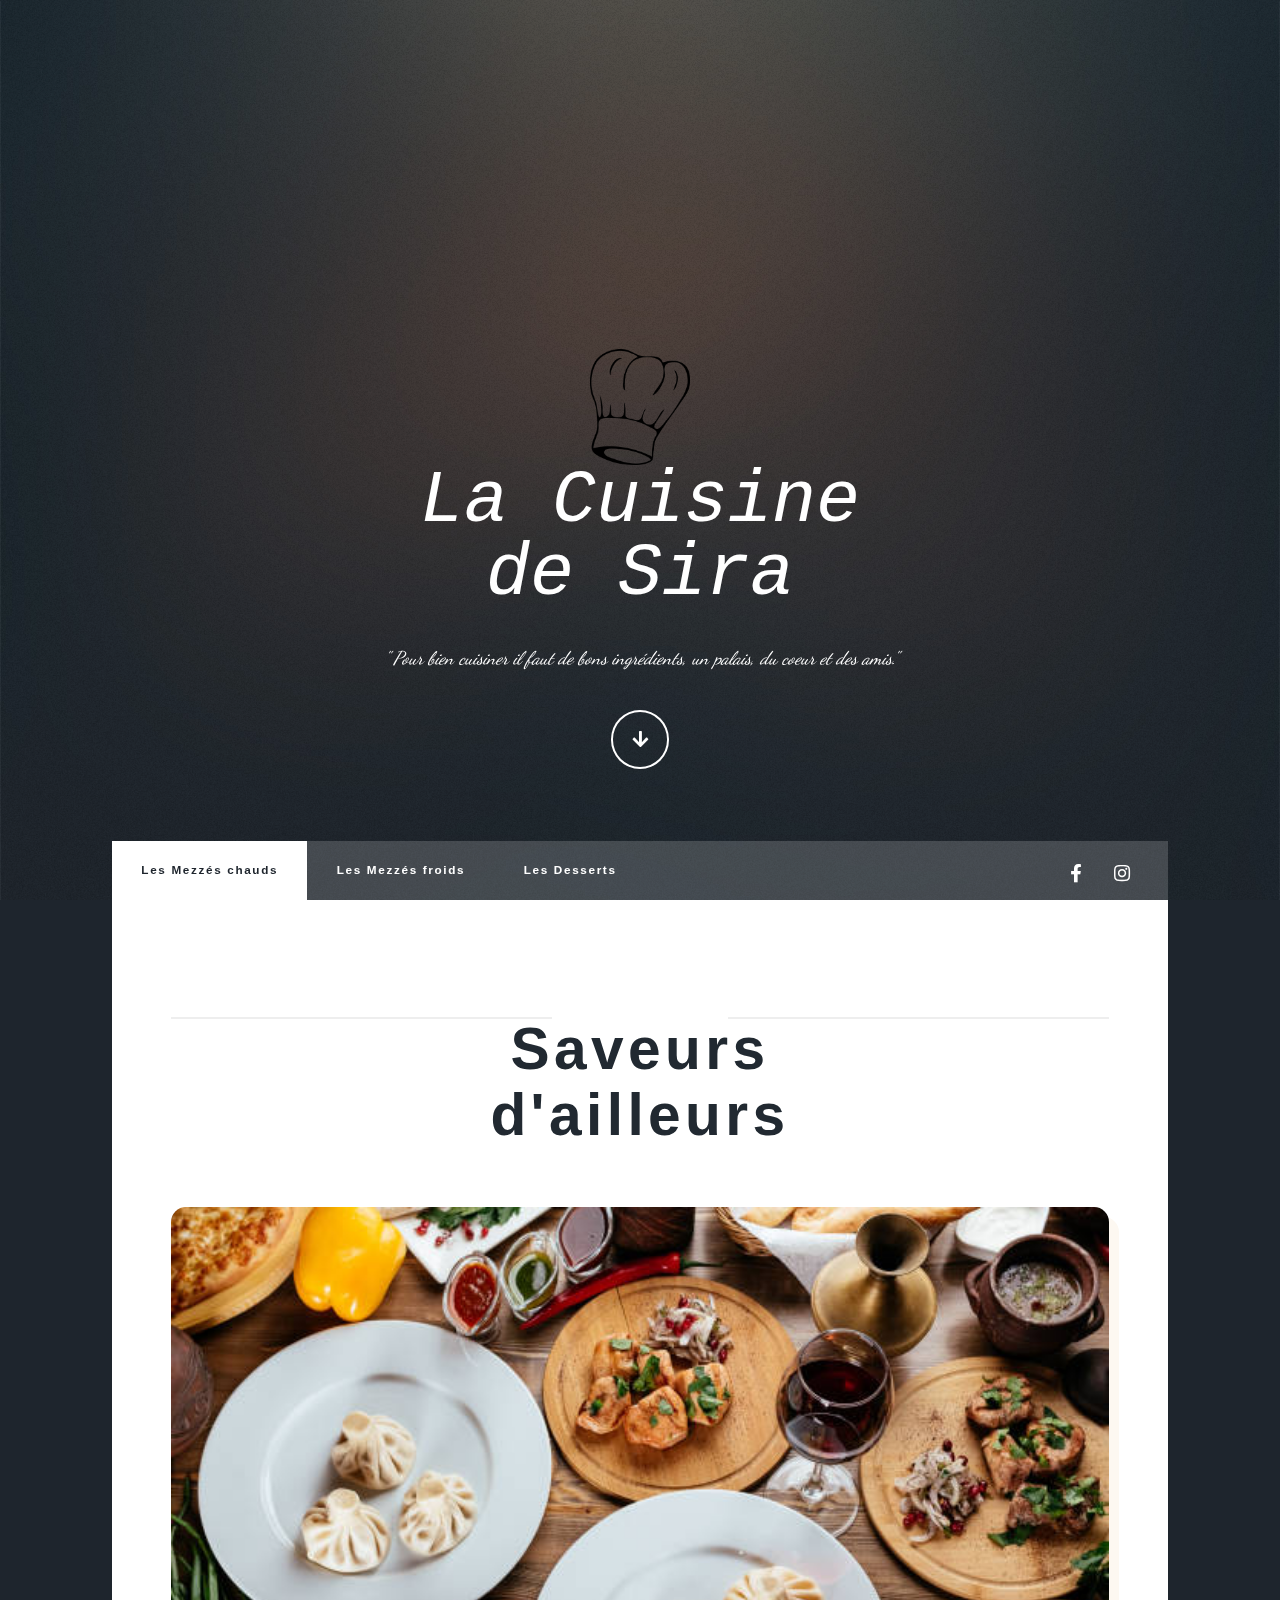
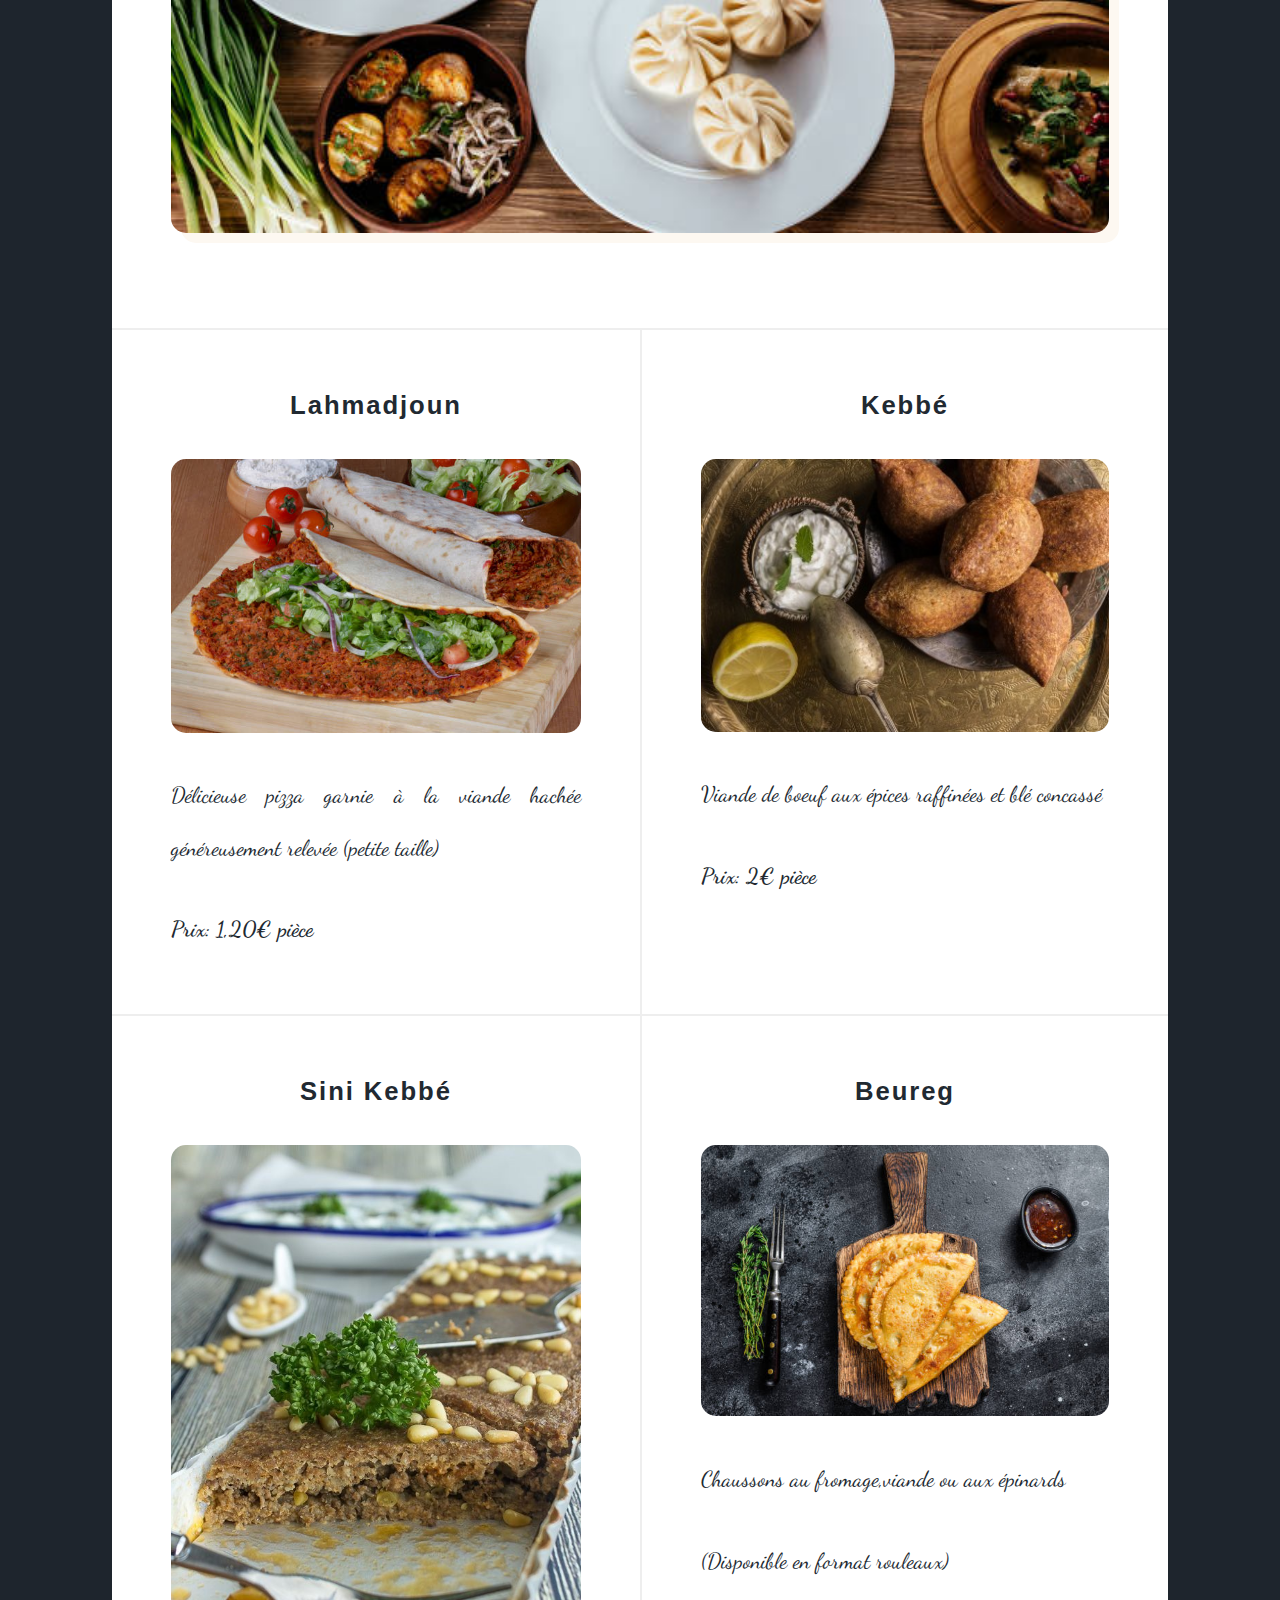
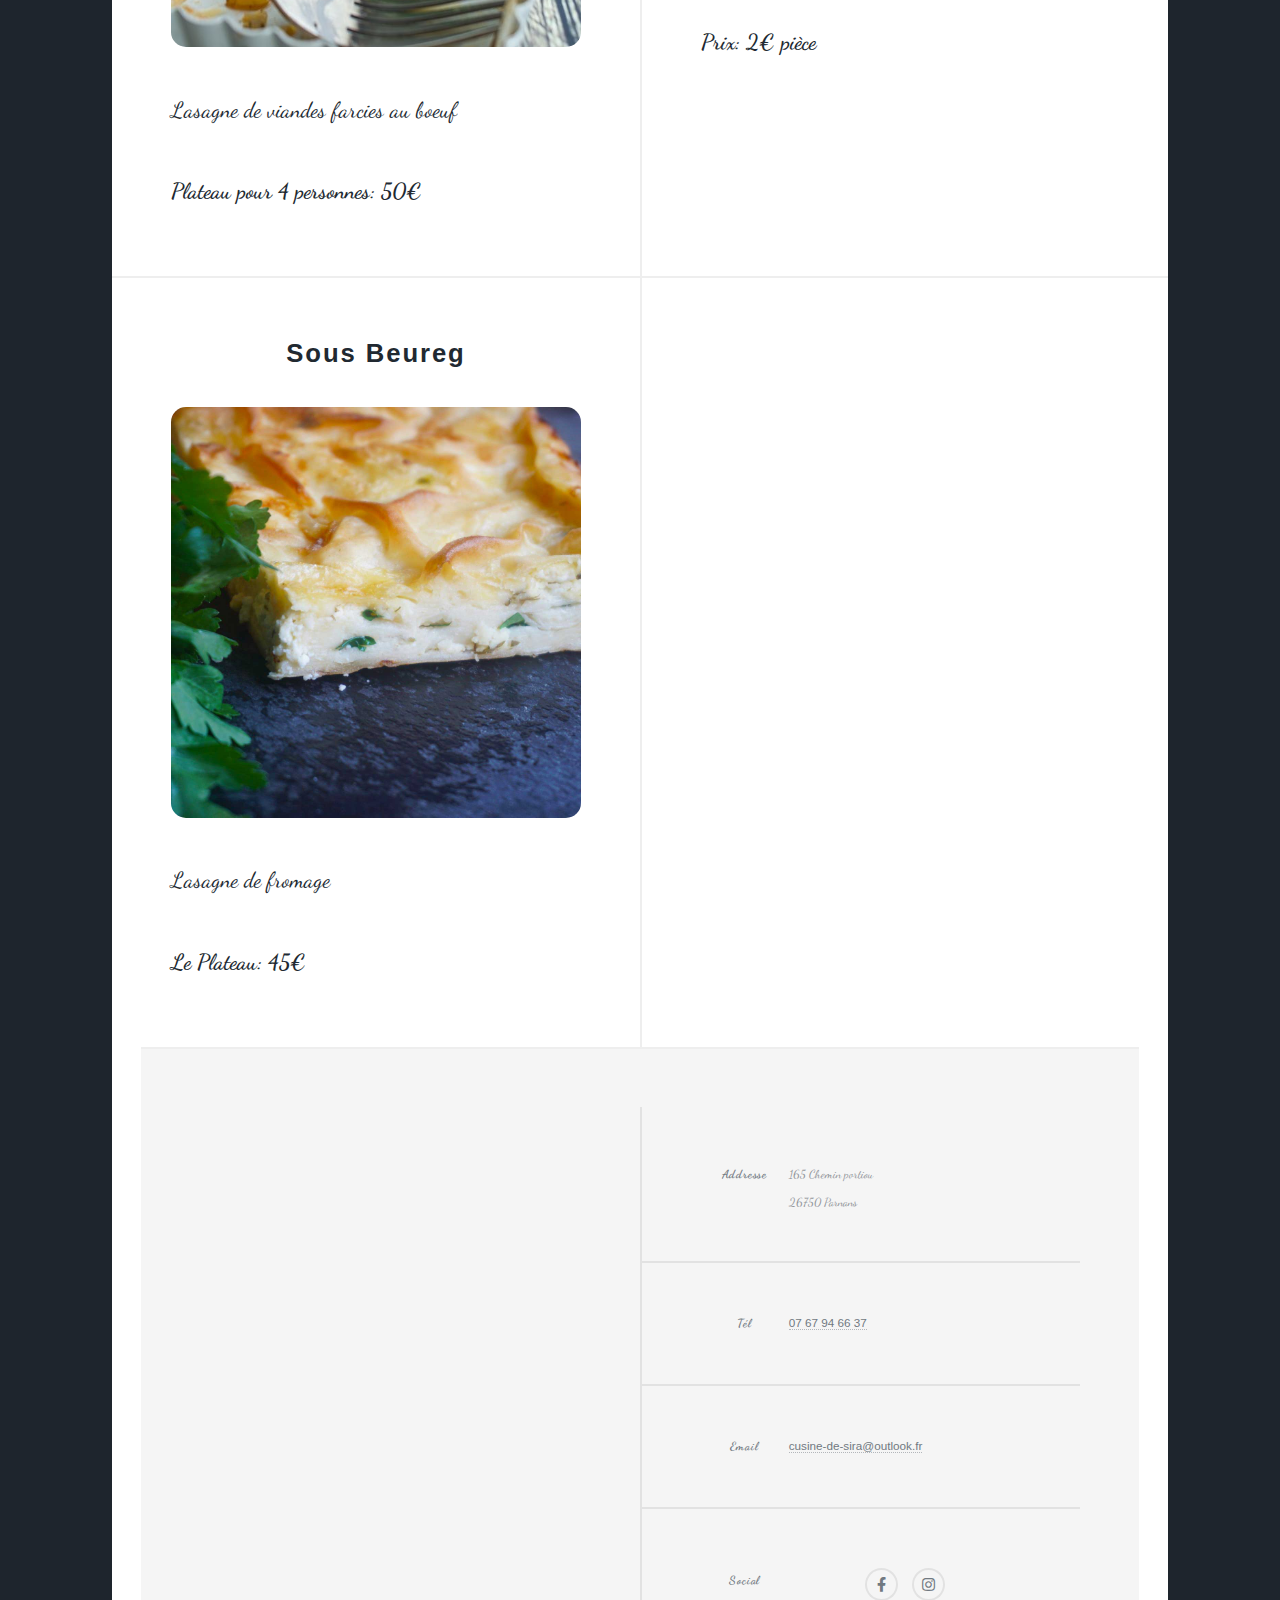
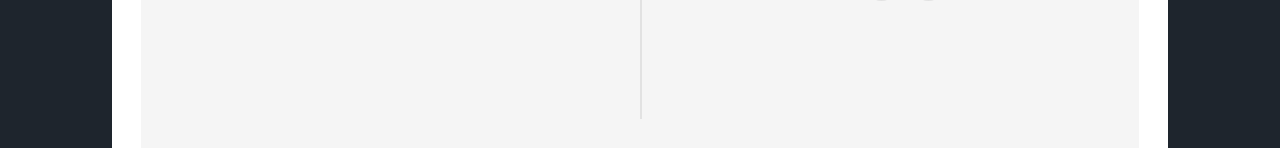
==== commit a5a3ef1a: "Update index.html" ====
--- a/index.html
+++ b/index.html
@@ -72,7 +72,7 @@
 									</header>
 									<a href="#" class="image fit"><img src="images/lahmadjoun.jpg" alt="" /></a>
 									<p>Délicieuse pizza garnie à la viande hachée généreusement relevée (petite taille)</p>
-                                     <p><strong> Prix: 1.20€ pièce </strong></p>
+                                     <p><strong> Prix: 1,20€ pièce </strong></p>
 									
 								</article>
 								<article>
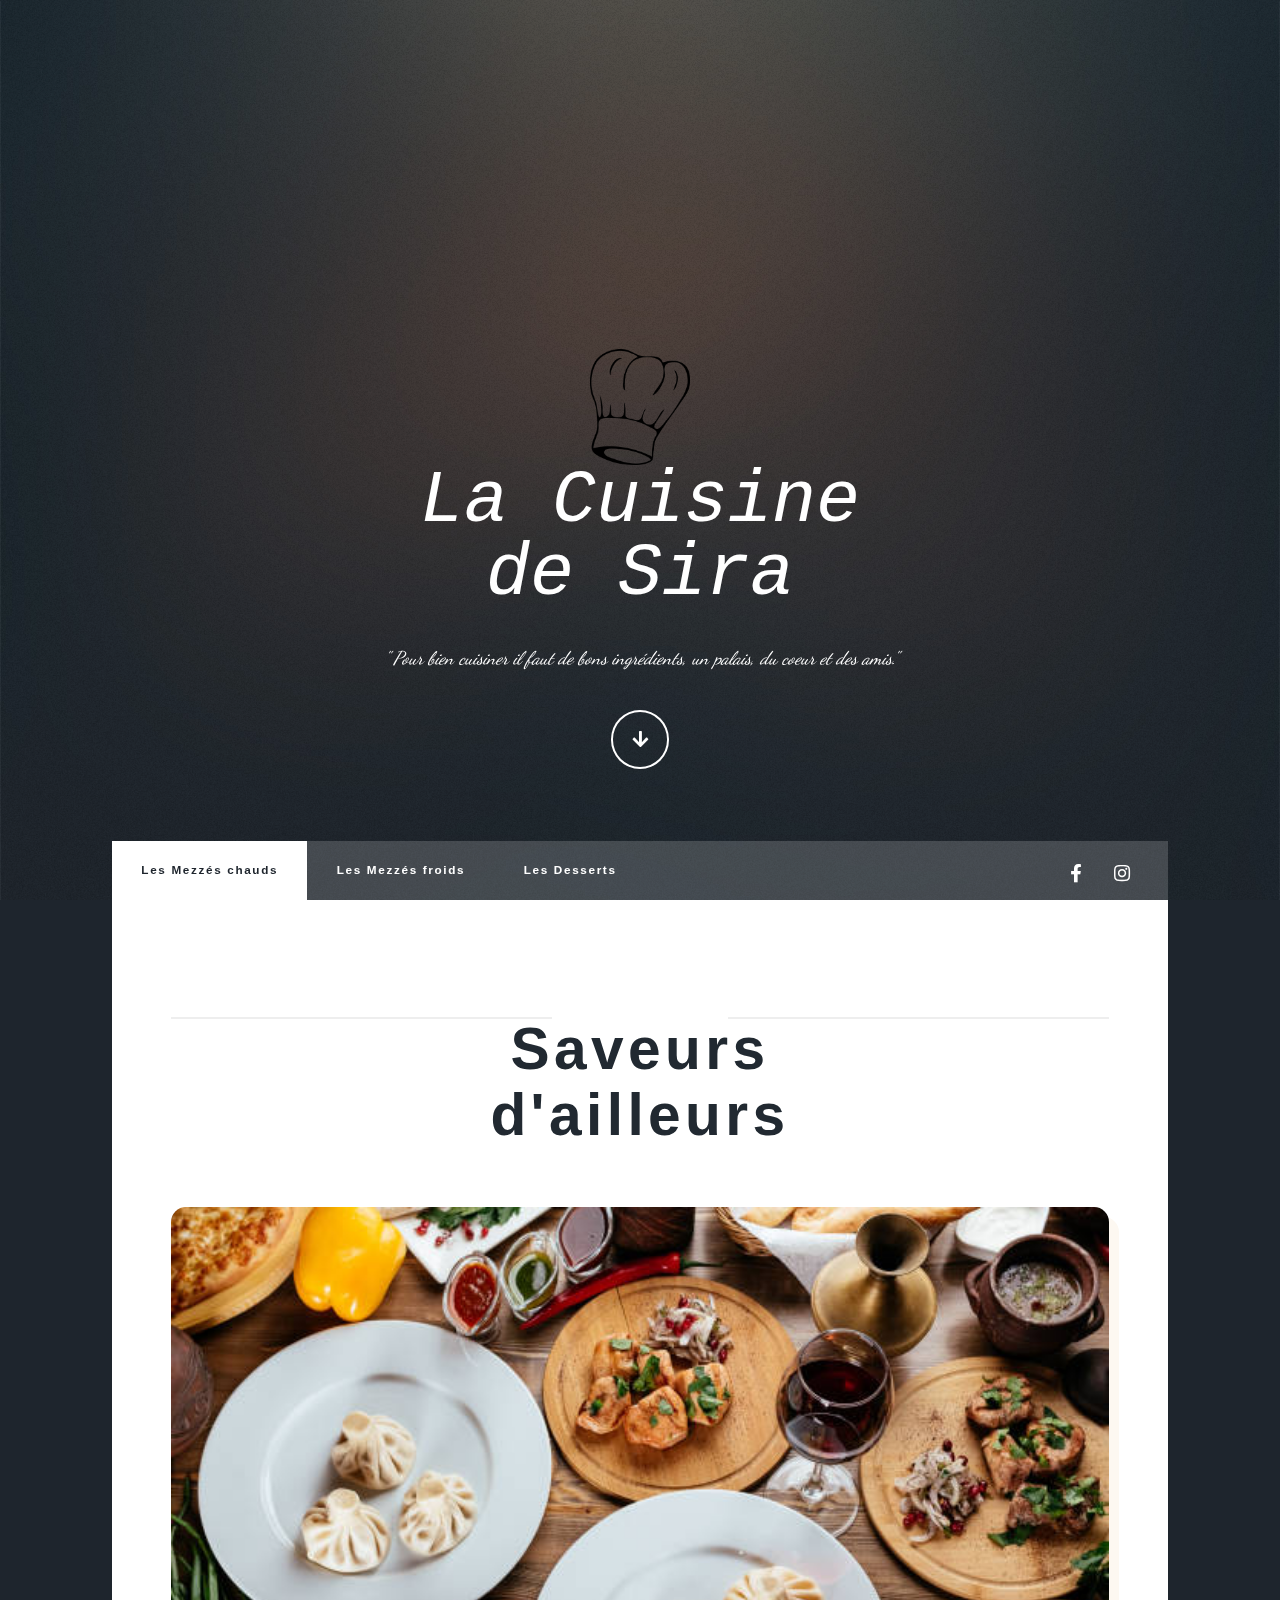
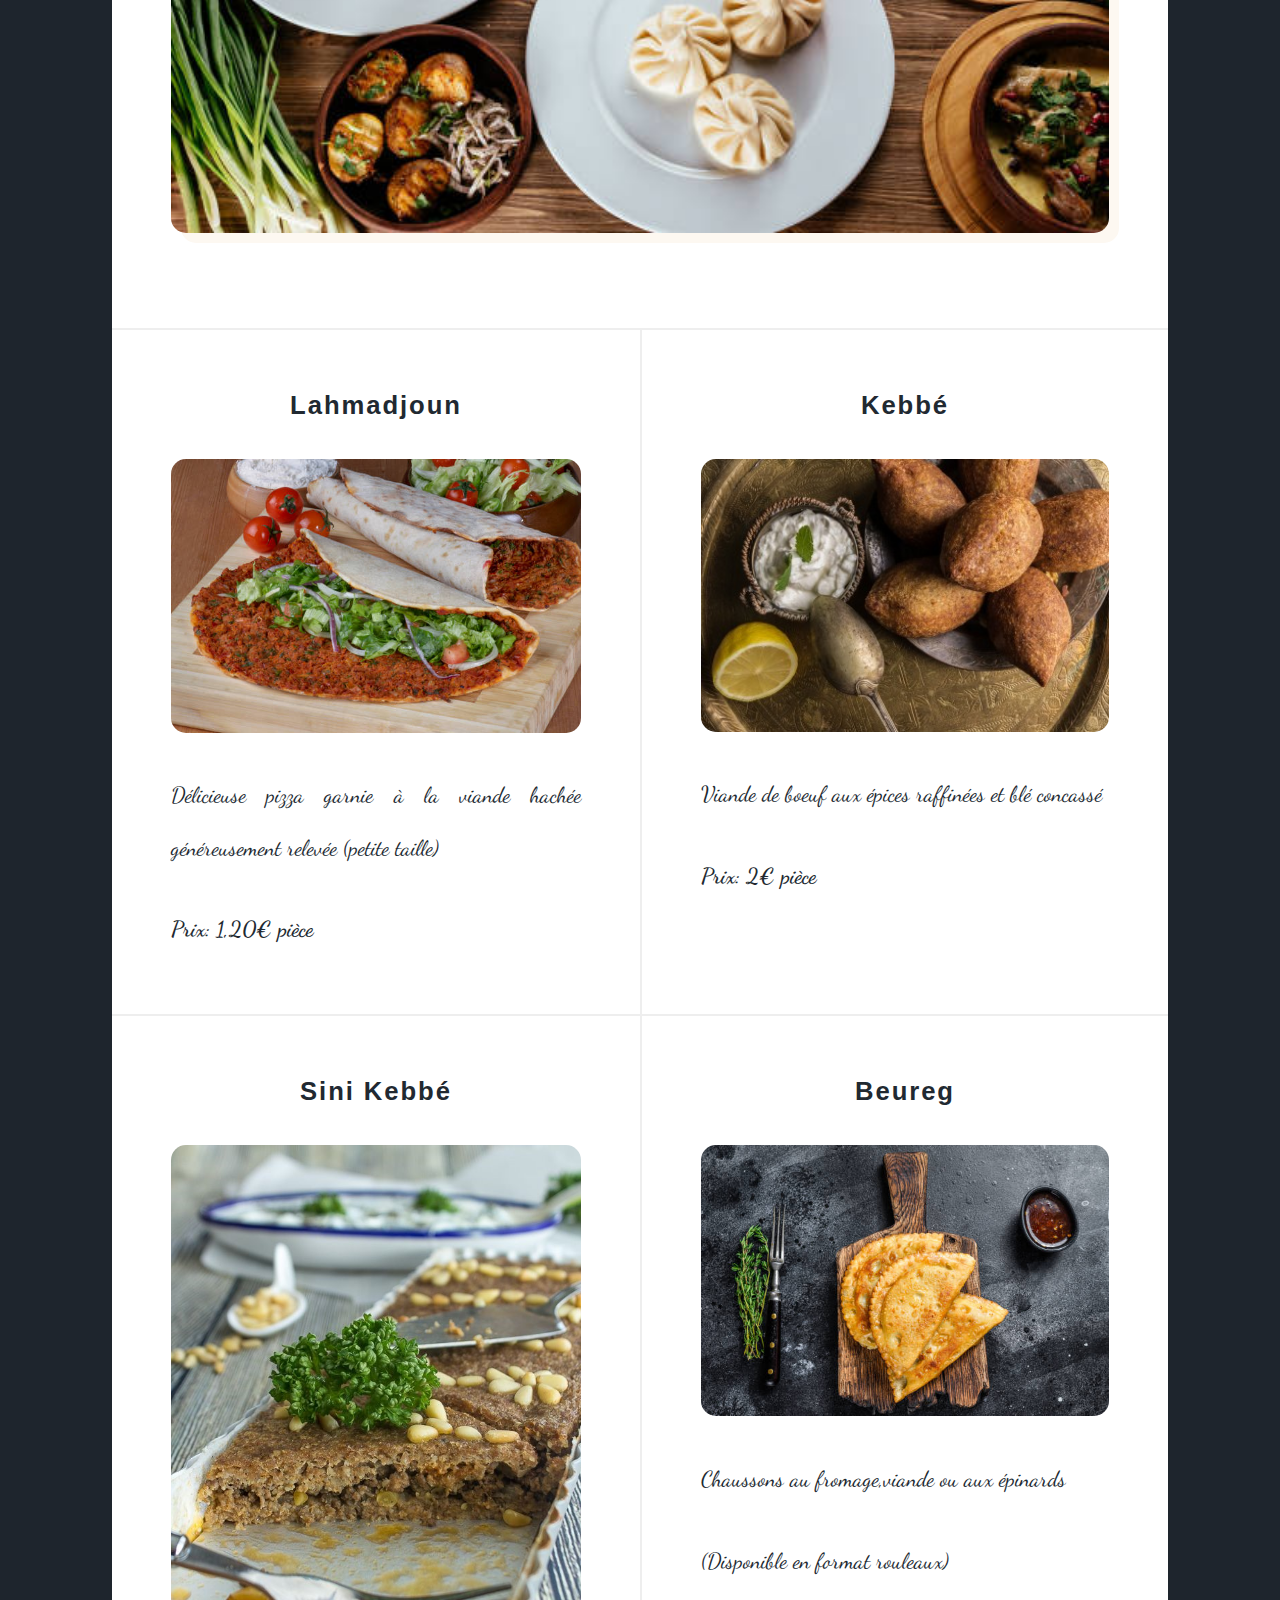
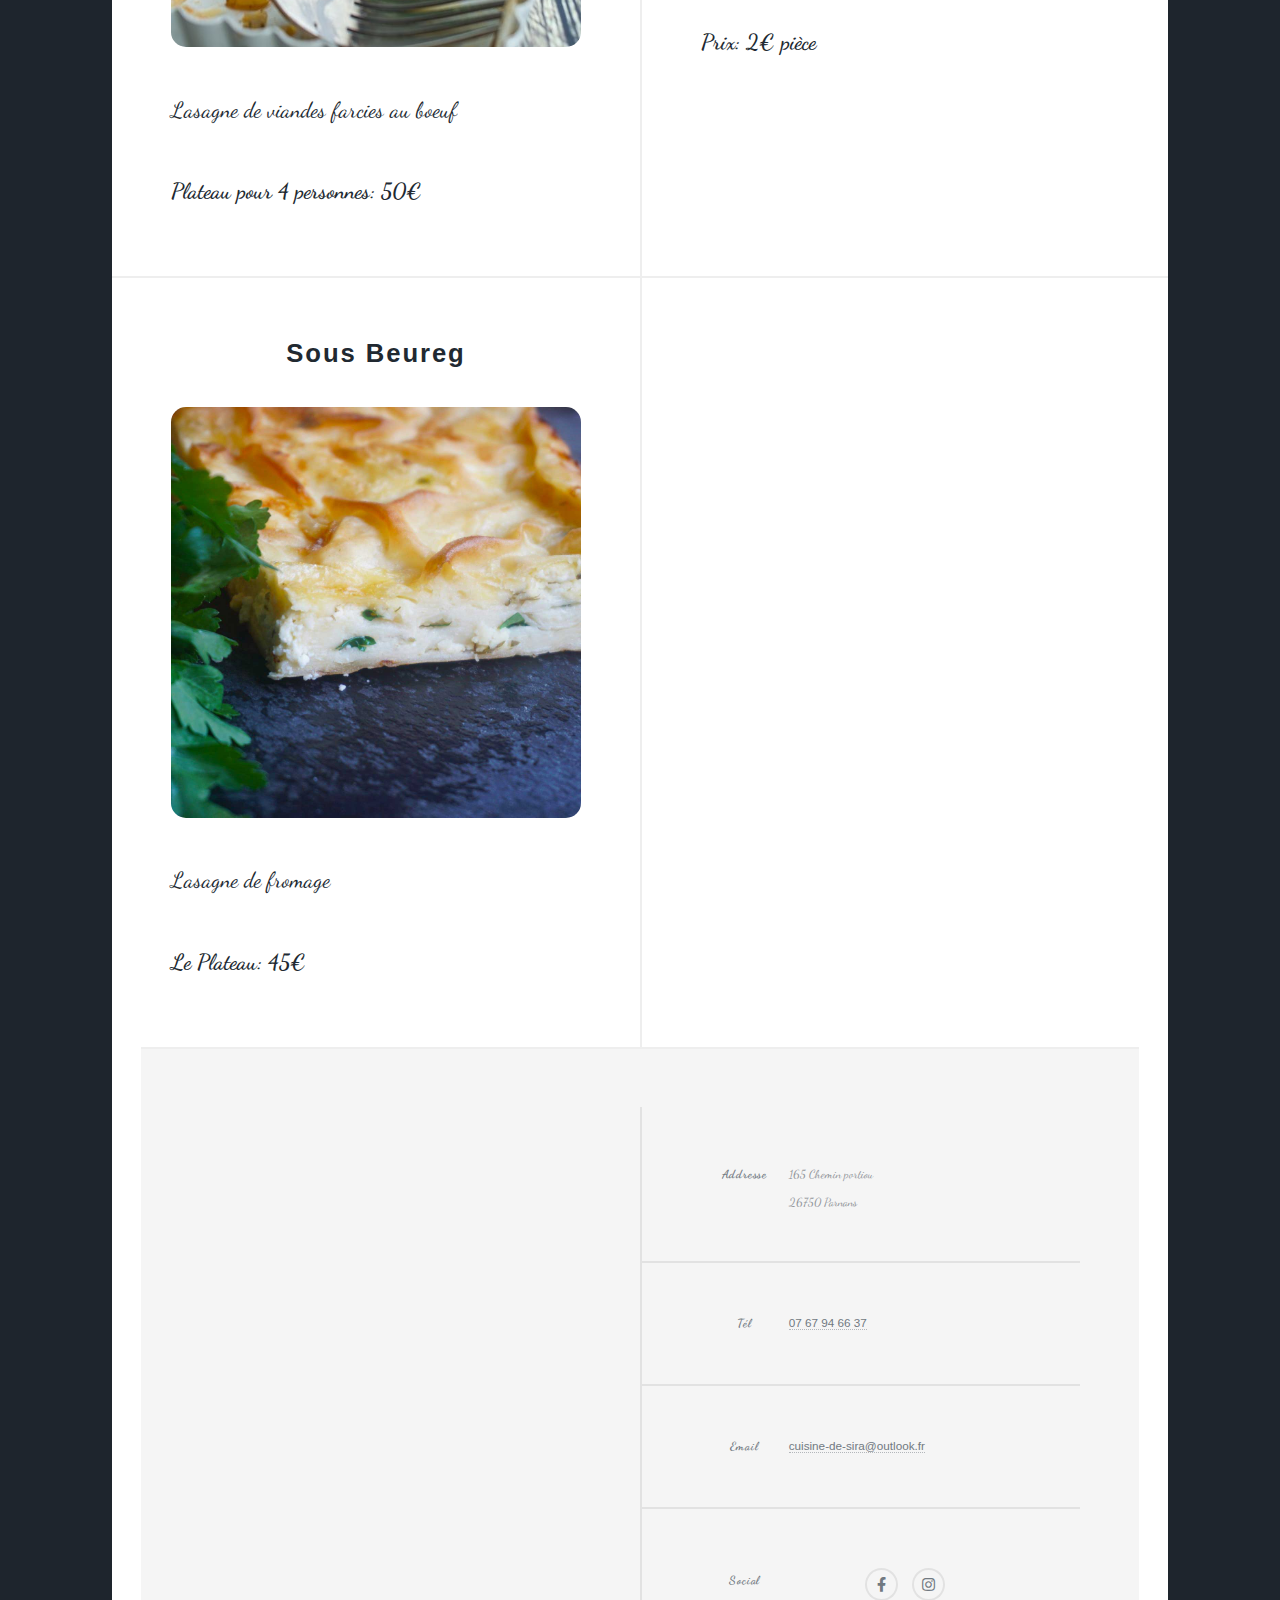
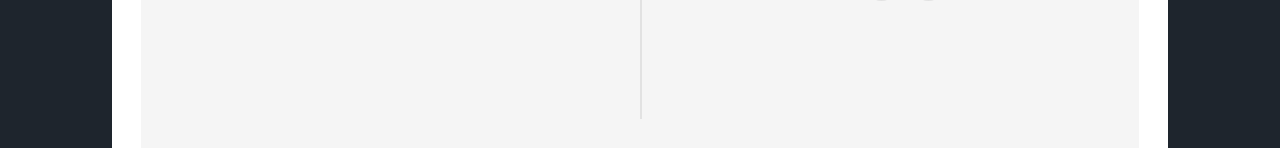
==== commit 01c35498: "Update index.html" ====
--- a/index.html
+++ b/index.html
@@ -147,7 +147,7 @@
 						</section>
 						<section>
 							<h3>Email</h3>
-							<p><a href="mailto:cusine-de-sira@outlook.fr">cusine-de-sira@outlook.fr</a></p>
+							<p><a href="mailto:cusine-de-sira@outlook.fr">cuisine-de-sira@outlook.fr</a></p>
 						</section>
 						<section>
 							<h3>Social</h3>
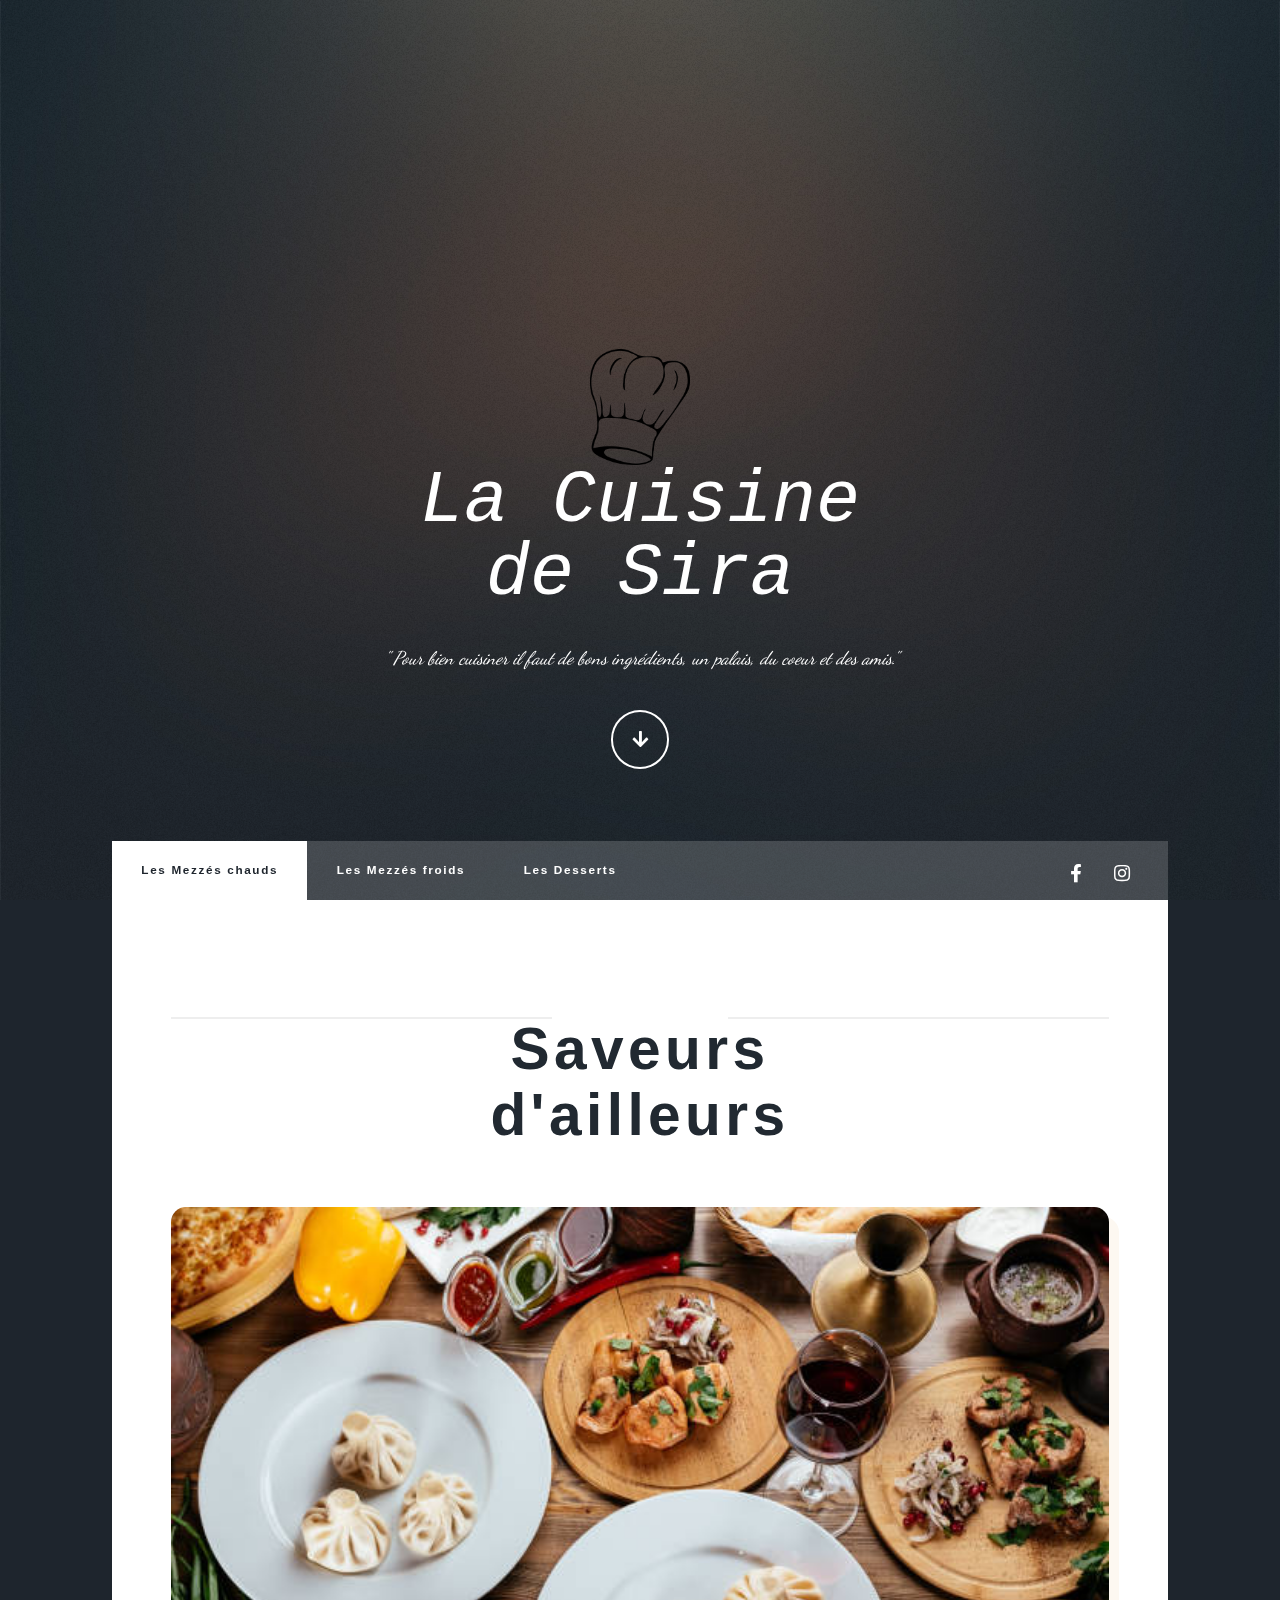
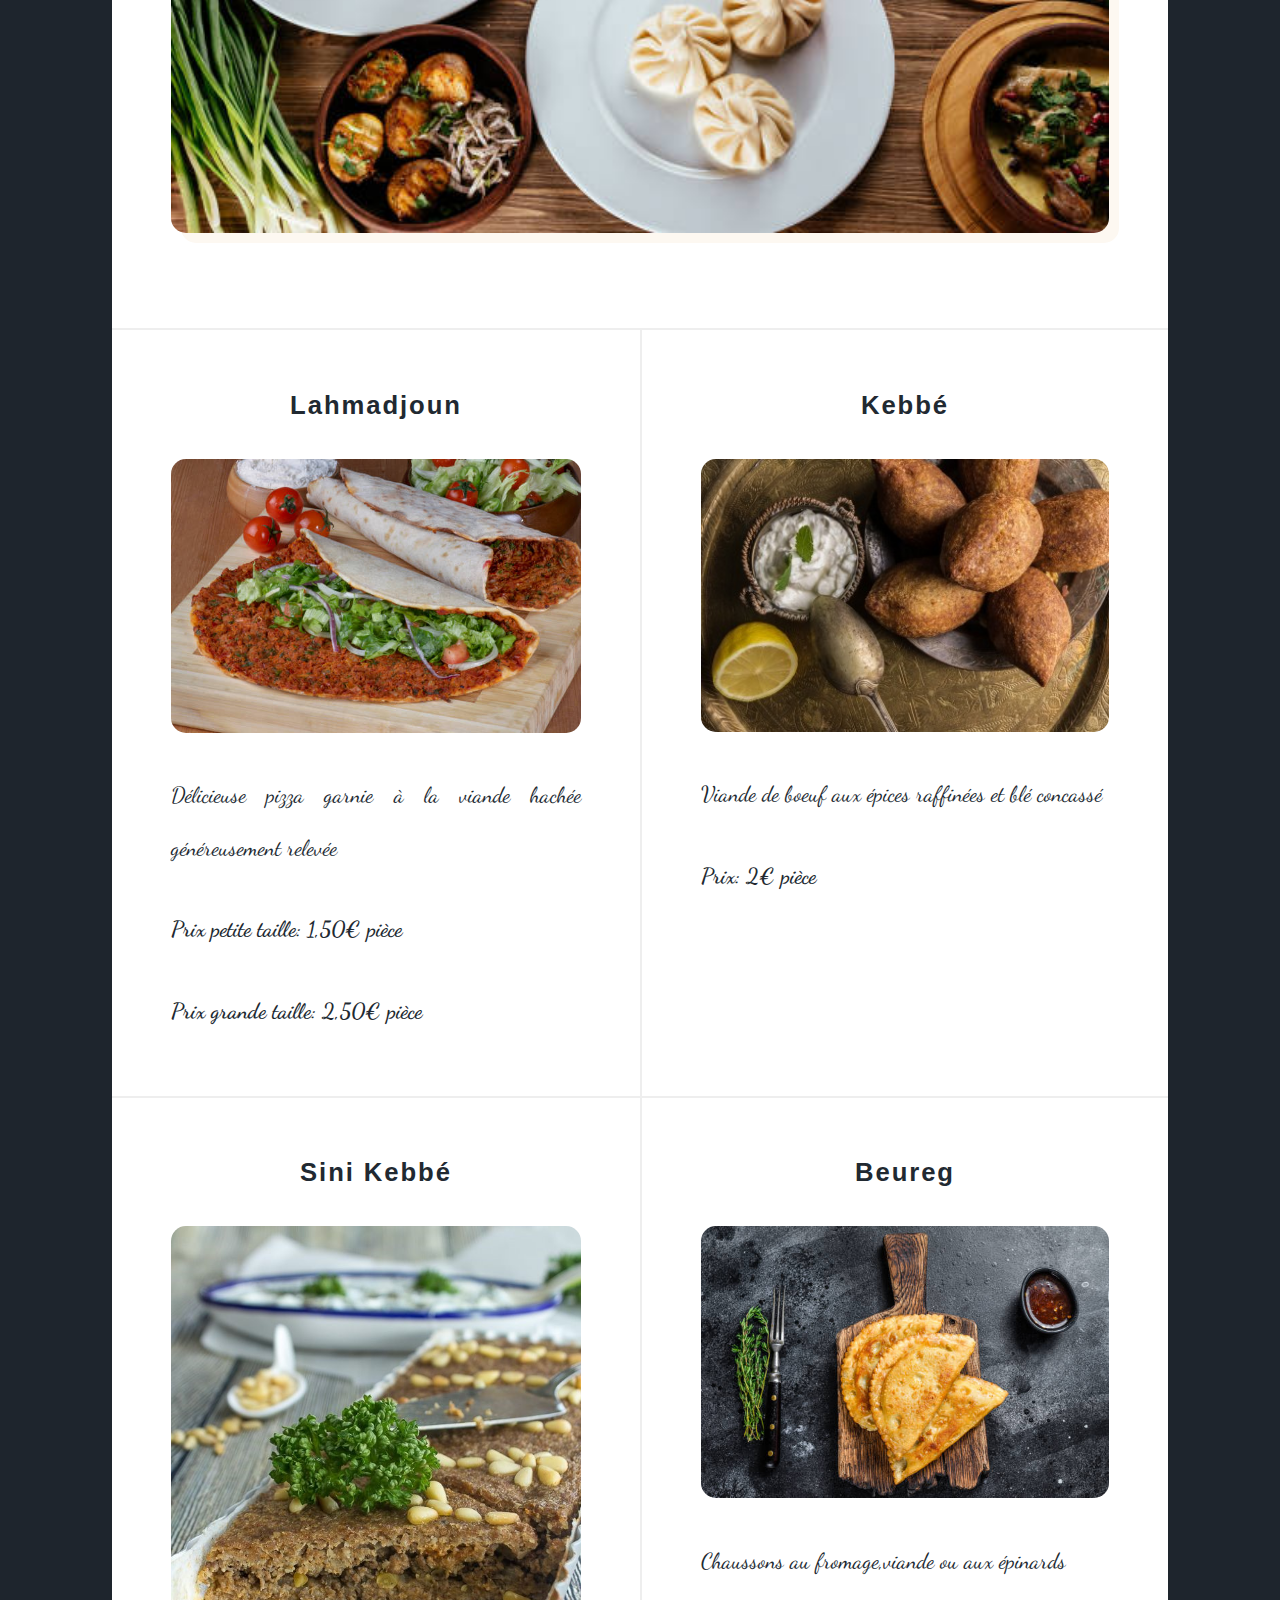
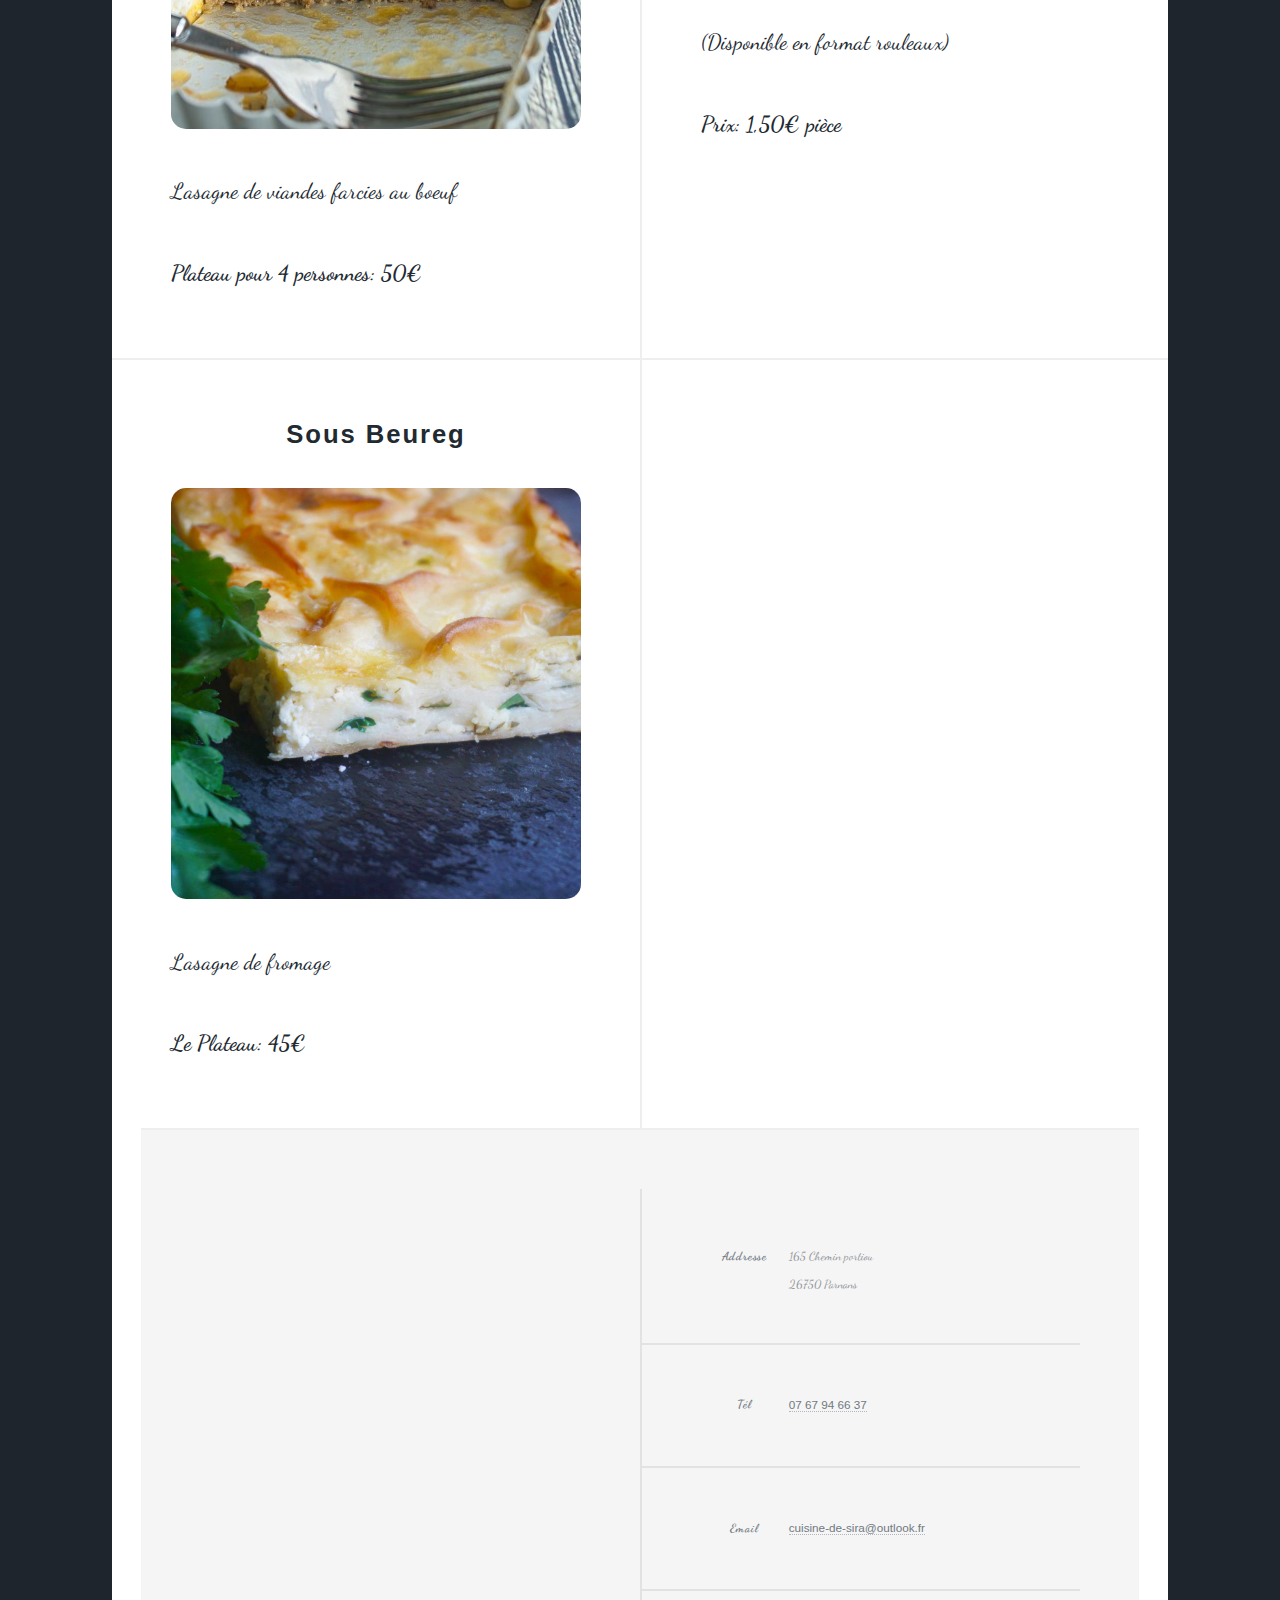
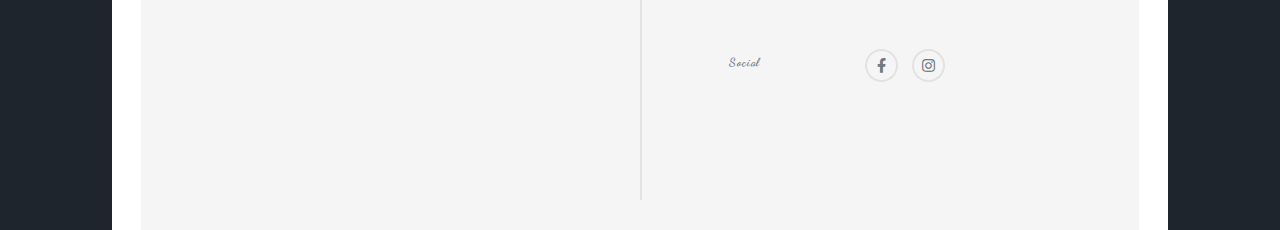
==== commit 7de4e31c: "Update index.html" ====
--- a/index.html
+++ b/index.html
@@ -1,12 +1,8 @@
 <!DOCTYPE HTML>
-<!--
-	Massively by HTML5 UP
-	html5up.net | @ajlkn
-	Free for personal and commercial use under the CCA 3.0 license (html5up.net/license)
--->
+
 <html>
 	<head>
-		<title>Massively by HTML5 UP</title>
+		<title>La cusine de sira</title>
 		<meta charset="utf-8" />
 		<meta name="viewport" content="width=device-width, initial-scale=1, user-scalable=no" />
 		<link rel="stylesheet" href="assets/css/main.css" />
@@ -29,7 +25,7 @@
 
 				<!-- Header -->
 					<header id="header">
-						<a href="index.html" class="logo">Les Specialitées</a>
+						<a href="index.html" class="logo">Les Specialités</a>
 					</header>
 
 				<!-- Nav -->
@@ -71,8 +67,9 @@
 										</a></h2>
 									</header>
 									<a href="#" class="image fit"><img src="images/lahmadjoun.jpg" alt="" /></a>
-									<p>Délicieuse pizza garnie à la viande hachée généreusement relevée (petite taille)</p>
-                                     <p><strong> Prix: 1,20€ pièce </strong></p>
+									<p>Délicieuse pizza garnie à la viande hachée généreusement relevée </p>
+                                     <p><strong> Prix petite taille: 1,50€ pièce </strong></p>
+				     <p><strong> Prix grande taille: 2,50€ pièce </strong></p>				
 									
 								</article>
 								<article>
@@ -107,7 +104,7 @@
 									<p>Chaussons au fromage,viande ou aux épinards</p>
 									<p>(Disponible en format rouleaux)</p>
 
-										<p><strong> Prix: 2€ pièce</strong></p>
+										<p><strong> Prix: 1,50€ pièce</strong></p>
 								</article>
 								<article>
 									<header>
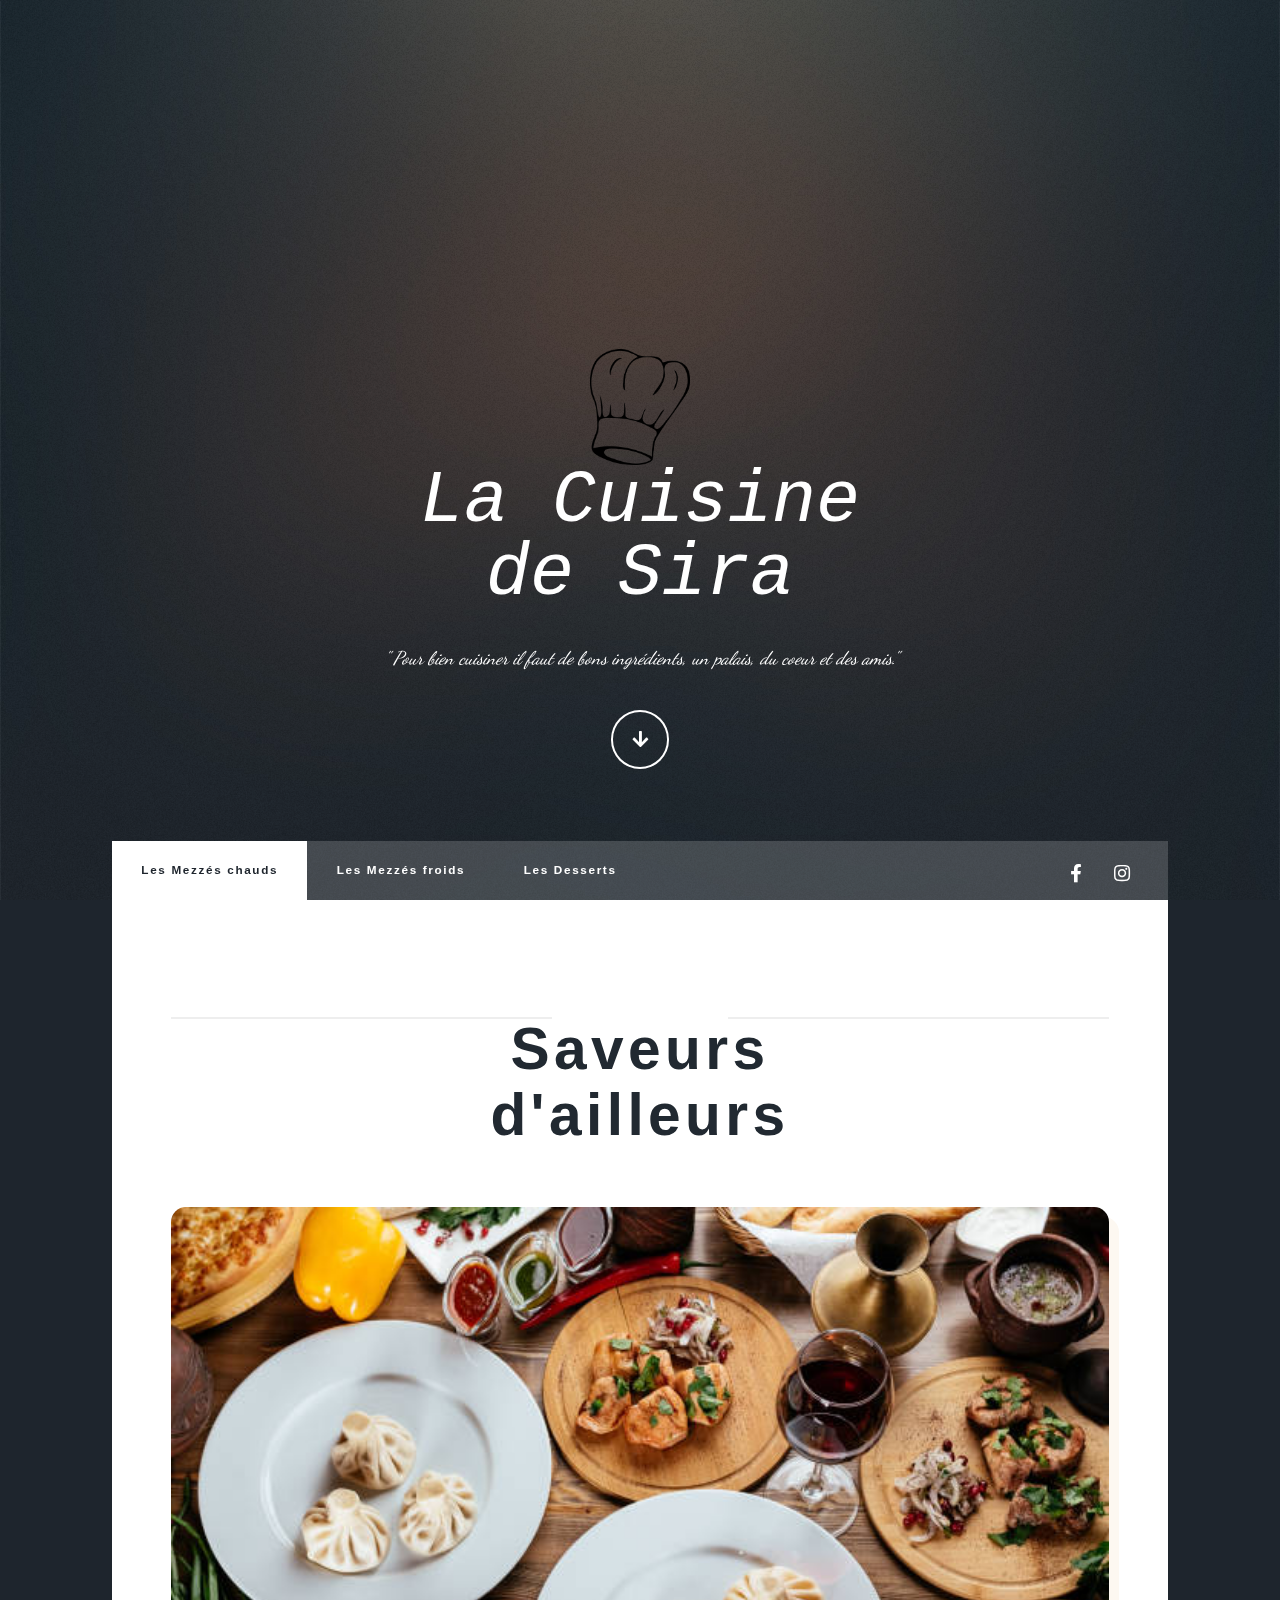
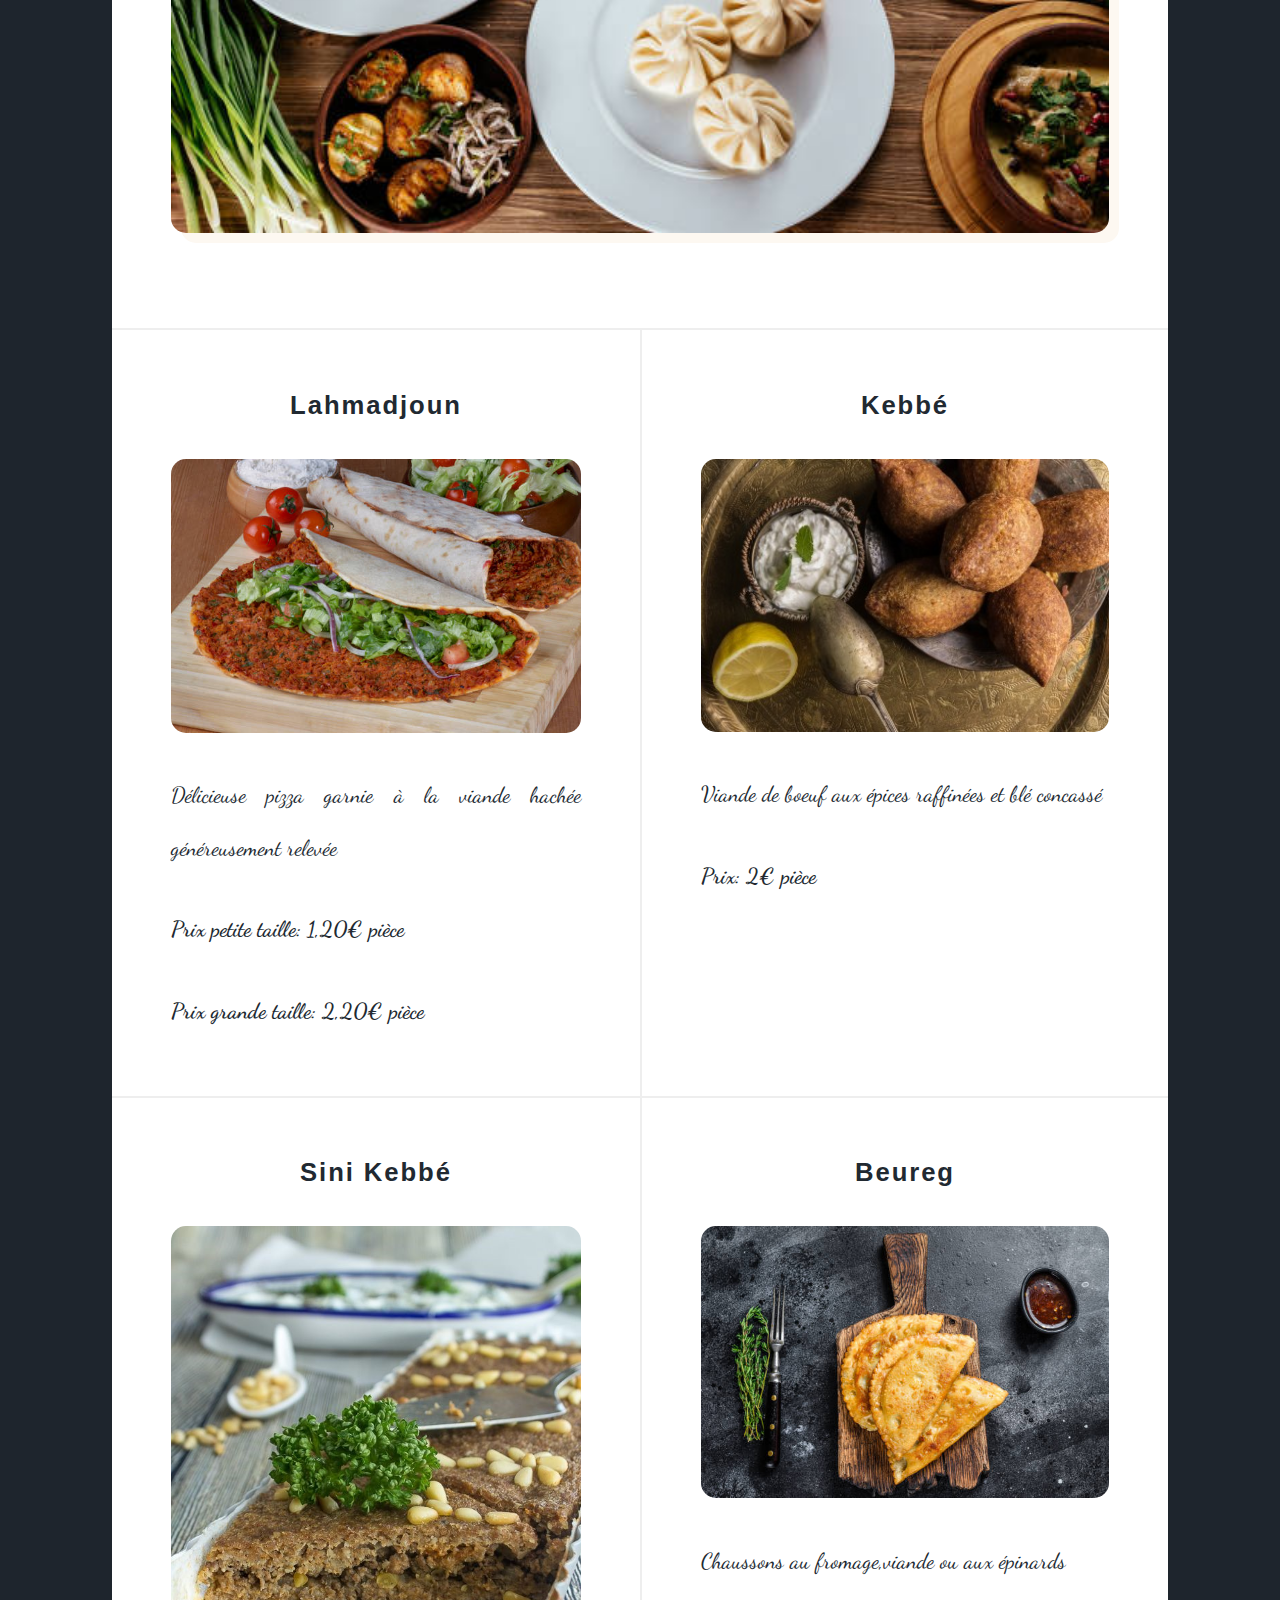
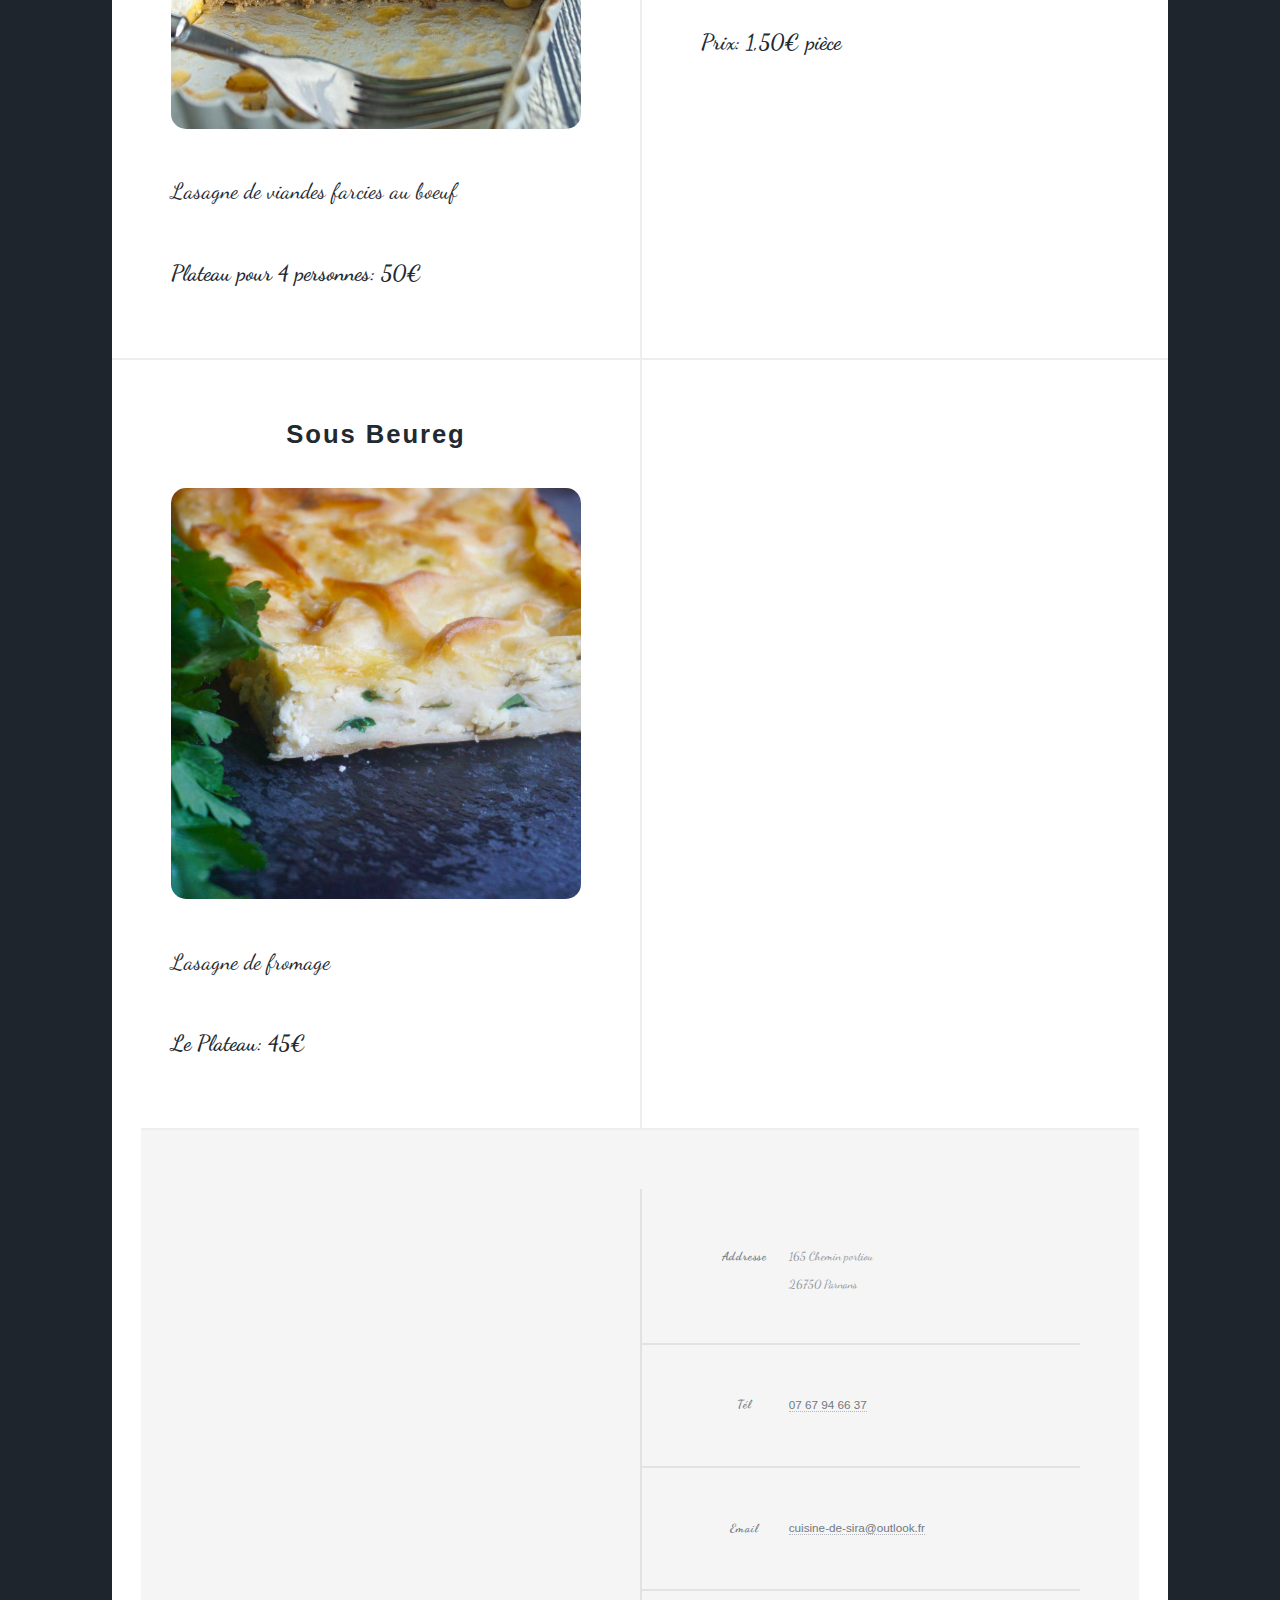
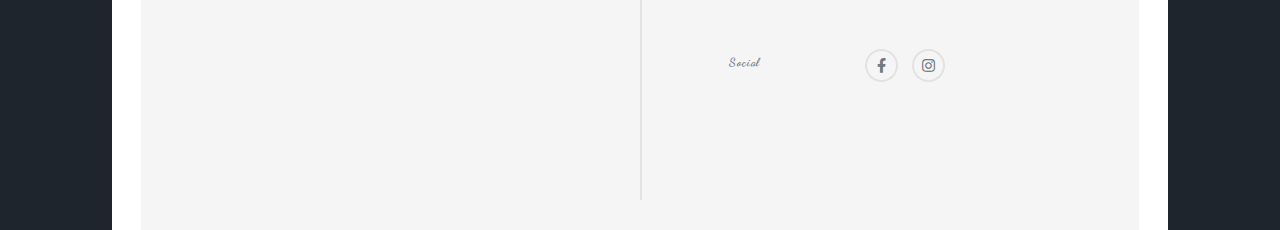
==== commit 8beaf903: "Update index.html" ====
--- a/index.html
+++ b/index.html
@@ -68,8 +68,8 @@
 									</header>
 									<a href="#" class="image fit"><img src="images/lahmadjoun.jpg" alt="" /></a>
 									<p>Délicieuse pizza garnie à la viande hachée généreusement relevée </p>
-                                     <p><strong> Prix petite taille: 1,50€ pièce </strong></p>
-				     <p><strong> Prix grande taille: 2,50€ pièce </strong></p>				
+                                     <p><strong> Prix petite taille: 1,20€ pièce </strong></p>
+				     <p><strong> Prix grande taille: 2,20€ pièce </strong></p>				
 									
 								</article>
 								<article>
@@ -102,7 +102,7 @@
 									</header>
 									<a href="#" class="image fit"><img src="images/beurek.jpg" alt="" /></a>
 									<p>Chaussons au fromage,viande ou aux épinards</p>
-									<p>(Disponible en format rouleaux)</p>
+									
 
 										<p><strong> Prix: 1,50€ pièce</strong></p>
 								</article>
